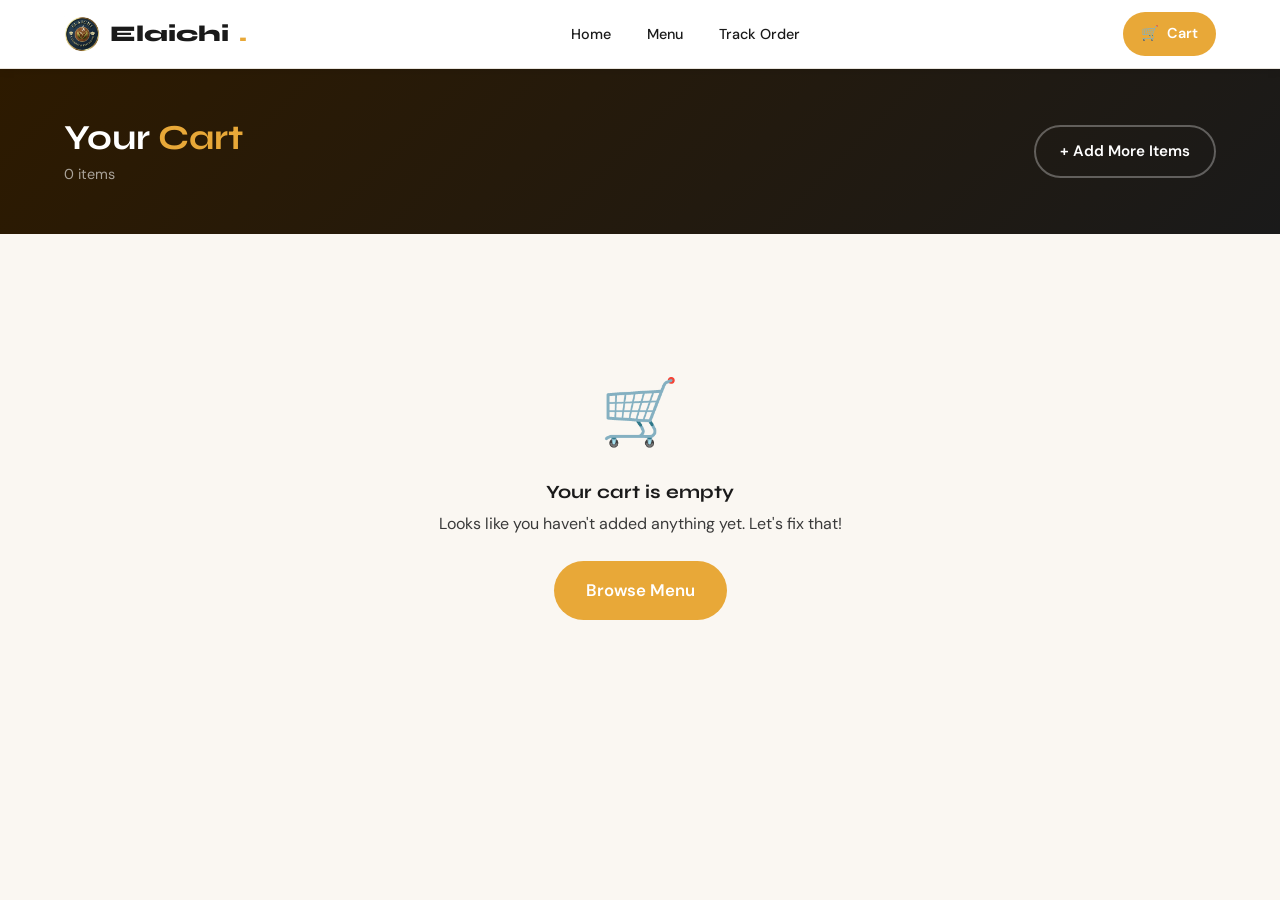
==== cart.html @ 5e7af2c0 "Add files via upload" ====
<!DOCTYPE html>
<html lang="en">
<head>
  <meta charset="UTF-8" />
  <meta name="viewport" content="width=device-width, initial-scale=1.0" />
  <title>Your Cart — Elaichi</title>
  <link rel="preconnect" href="https://fonts.googleapis.com" />
  <link rel="preconnect" href="https://fonts.gstatic.com" crossorigin />
  <link href="https://fonts.googleapis.com/css2?family=Syne:wght@400;600;700;800&family=DM+Sans:wght@300;400;500;600&family=Space+Mono:wght@400;700&display=swap" rel="stylesheet" />
  <link rel="stylesheet" href="styles.css" />
  <style>
    .page-header {
      background: linear-gradient(135deg, #2D1A00, #1A1A1A);
      color: white;
      padding: 48px 24px;
    }
    .page-header .container { display: flex; align-items: center; justify-content: space-between; flex-wrap: wrap; gap: 16px; }
    .page-header h1 { font-size: clamp(1.6rem, 3vw, 2.2rem); }
    .page-header h1 span { color: var(--saffron); }

    .cart-layout {
      max-width: 1100px;
      margin: 40px auto;
      padding: 0 24px;
      display: grid;
      grid-template-columns: 1fr 360px;
      gap: 32px;
      align-items: start;
    }
    @media (max-width: 768px) { .cart-layout { grid-template-columns: 1fr; } }

    /* Cart items */
    .cart-items-list { display: flex; flex-direction: column; gap: 12px; }
    .cart-item {
      background: var(--white);
      border-radius: var(--radius-md);
      border: 1.5px solid var(--mist);
      padding: 20px;
      display: flex;
      align-items: center;
      gap: 16px;
      transition: box-shadow var(--transition);
    }
    .cart-item:hover { box-shadow: var(--shadow-sm); }
    .cart-item-emoji {
      width: 64px;
      height: 64px;
      flex-shrink: 0;
      background: var(--cream-dark);
      border-radius: var(--radius-sm);
      display: flex;
      align-items: center;
      justify-content: center;
      font-size: 2rem;
    }
    .cart-item-info { flex: 1; min-width: 0; }
    .cart-item-info h4 { font-size: 1rem; margin-bottom: 4px; }
    .cart-item-info .item-meta { display: flex; align-items: center; gap: 8px; }
    .cart-item-info .unit-price { color: var(--ink-soft); font-size: 0.82rem; }
    .cart-item-right { display: flex; flex-direction: column; align-items: flex-end; gap: 8px; }
    .cart-item-total {
      font-family: var(--font-mono);
      font-weight: 700;
      color: var(--saffron-dark);
      font-size: 1rem;
    }
    .btn-remove {
      background: none;
      border: none;
      color: var(--ink-soft);
      cursor: pointer;
      font-size: 0.8rem;
      padding: 4px;
      transition: color var(--transition);
      display: flex;
      align-items: center;
      gap: 4px;
    }
    .btn-remove:hover { color: var(--chili); }

    /* Order summary */
    .order-summary {
      background: var(--white);
      border-radius: var(--radius-md);
      border: 1.5px solid var(--mist);
      padding: 24px;
      position: sticky;
      top: 88px;
    }
    .order-summary h3 { font-size: 1.1rem; margin-bottom: 20px; padding-bottom: 12px; border-bottom: 1px solid var(--mist); }
    .summary-row {
      display: flex;
      justify-content: space-between;
      align-items: center;
      padding: 8px 0;
      font-size: 0.9rem;
    }
    .summary-row.total {
      border-top: 2px solid var(--ink);
      margin-top: 8px;
      padding-top: 16px;
      font-weight: 700;
      font-size: 1.05rem;
    }
    .summary-row .label { color: var(--ink-soft); }
    .summary-row .value { font-family: var(--font-mono); font-weight: 600; }
    .summary-row.total .value { color: var(--saffron-dark); font-size: 1.2rem; }
    .free-delivery-notice {
      background: #e8f5e9;
      color: var(--cardamom);
      border-radius: var(--radius-sm);
      padding: 10px 14px;
      font-size: 0.82rem;
      font-weight: 600;
      margin: 12px 0;
      display: flex;
      align-items: center;
      gap: 6px;
    }
    .min-order-warning {
      background: #fff3cd;
      color: #8a6d00;
      border-radius: var(--radius-sm);
      padding: 10px 14px;
      font-size: 0.82rem;
      font-weight: 600;
      margin: 12px 0;
    }
    .checkout-btn { width: 100%; margin-top: 16px; }

    /* Promo code */
    .promo-row {
      display: flex;
      gap: 8px;
      margin: 12px 0;
    }
    .promo-row input {
      flex: 1;
      padding: 10px 14px;
      border: 1.5px solid var(--mist);
      border-radius: var(--radius-sm);
      font-size: 0.9rem;
      font-family: var(--font-body);
      background: var(--cream);
      outline: none;
      transition: border-color var(--transition);
    }
    .promo-row input:focus { border-color: var(--saffron); }
    .promo-row button {
      padding: 10px 16px;
      background: var(--ink);
      color: white;
      border: none;
      border-radius: var(--radius-sm);
      font-weight: 600;
      font-size: 0.85rem;
      cursor: pointer;
      font-family: var(--font-body);
      transition: background var(--transition);
    }
    .promo-row button:hover { background: var(--saffron-dark); }
    .promo-applied { color: var(--cardamom); font-size: 0.82rem; font-weight: 600; margin-bottom: 8px; }

    /* Upsell */
    .upsell { margin-top: 32px; }
    .upsell h4 { font-size: 1rem; margin-bottom: 16px; }
    .upsell-grid { display: flex; gap: 12px; overflow-x: auto; padding-bottom: 4px; }
    .upsell-item {
      flex-shrink: 0;
      background: var(--white);
      border: 1.5px solid var(--mist);
      border-radius: var(--radius-md);
      padding: 14px;
      text-align: center;
      width: 130px;
      cursor: pointer;
      transition: border-color var(--transition), transform var(--transition);
    }
    .upsell-item:hover { border-color: var(--saffron); transform: translateY(-2px); }
    .upsell-item .emoji { font-size: 2rem; margin-bottom: 6px; }
    .upsell-item .name { font-size: 0.78rem; font-weight: 600; margin-bottom: 4px; }
    .upsell-item .price { font-family: var(--font-mono); font-size: 0.78rem; color: var(--saffron-dark); }
    .upsell-item button {
      margin-top: 8px;
      padding: 5px 10px;
      background: var(--saffron);
      color: white;
      border: none;
      border-radius: var(--radius-full);
      font-size: 0.75rem;
      cursor: pointer;
      font-weight: 600;
      font-family: var(--font-body);
    }

    .hide-xs { }
    @media (max-width: 640px) {
      .hide-xs { display: none; }
      .page-header { padding: 32px 16px; }
      .page-header .container { flex-direction: column; align-items: flex-start; gap: 12px; }
      .cart-layout { padding: 16px; gap: 20px; margin-top: 20px; }
      .cart-item { padding: 14px; gap: 10px; flex-wrap: wrap; }
      .cart-item-emoji { width: 52px; height: 52px; font-size: 1.6rem; }
      .cart-item-right { flex-direction: row; flex-wrap: wrap; align-items: center; gap: 12px; width: 100%; justify-content: space-between; }
      .order-summary { padding: 16px; position: static; }
      .upsell-grid { gap: 8px; }
      .upsell-item { width: 110px; padding: 10px; }
    }
  </style>
</head>
<body>
  <nav class="nav">
    <div class="nav-inner">
      <a href="index.html" class="nav-logo">
        <img src="Elaichi Logo.png" alt="Elaichi" onerror="this.style.display='none'" />
        Elaichi<span>.</span>
      </a>
      <ul class="nav-links">
        <li><a href="index.html">Home</a></li>
        <li><a href="menu.html">Menu</a></li>
        <li><a href="tracking.html">Track Order</a></li>
      </ul>
      <div style="display:flex;align-items:center;gap:8px;">
        <a href="cart.html" class="cart-btn">
          <span>🛒</span>
          <span class="hide-xs">Cart</span>
          <span class="cart-badge">0</span>
        </a>
        <button class="hamburger" id="hamburger" onclick="toggleMenu()" aria-label="Menu">
          <span></span><span></span><span></span>
        </button>
      </div>
    </div>
  </nav>
  <div class="mobile-menu" id="mobileMenu" onclick="closeMenu(event)">
    <div class="mobile-menu-panel">
      <a href="index.html">🏠 Home</a>
      <a href="menu.html">🍛 Menu</a>
      <a href="tracking.html">📍 Track Order</a>
      <a href="cart.html" class="menu-cart-btn active">🛒 Your Cart</a>
    </div>
  </div>

  <div class="page-header">
    <div class="container">
      <div>
        <h1>Your <span>Cart</span></h1>
        <p id="cartSubtitle" style="color:rgba(255,255,255,0.6); margin-top:4px; font-size:0.9rem;"></p>
      </div>
      <a href="menu.html" class="btn btn-outline" style="color:white;border-color:rgba(255,255,255,0.3);">+ Add More Items</a>
    </div>
  </div>

  <div id="cartContent"></div>

  <script src="app.js"></script>
  <script>
    const PROMO_CODES = { 'WELCOME10': 10, 'SPICY20': 20, 'ELAICHI': 15 };
    let promoDiscount = 0;
    let promoLabel = '';

    function applyPromo() {
      const code = document.getElementById('promoInput').value.trim().toUpperCase();
      const pct = PROMO_CODES[code];
      if (pct) {
        promoDiscount = pct;
        promoLabel = code;
        showToast(`Promo code applied! ${pct}% off`, 'success');
        renderCart();
      } else {
        showToast('Invalid promo code', 'error');
      }
    }

    function renderCart() {
      const cart = getCart();
      const content = document.getElementById('cartContent');

      if (!cart.length) {
        content.innerHTML = `
          <div class="container" style="padding:64px 24px;">
            <div class="empty-state">
              <div class="empty-icon">🛒</div>
              <h3>Your cart is empty</h3>
              <p>Looks like you haven't added anything yet. Let's fix that!</p>
              <a href="menu.html" class="btn btn-primary btn-lg">Browse Menu</a>
            </div>
          </div>`;
        document.getElementById('cartSubtitle').textContent = '0 items';
        return;
      }

      const subtotal = getCartTotal();
      const discount = promoDiscount > 0 ? (subtotal * promoDiscount / 100) : 0;
      const discountedSubtotal = subtotal - discount;
      const delivery = getDeliveryFee(discountedSubtotal);
      const total = discountedSubtotal + delivery;
      const canCheckout = subtotal >= MIN_ORDER;

      document.getElementById('cartSubtitle').textContent = `${getCartCount()} item${getCartCount() > 1 ? 's' : ''} · ${formatPrice(subtotal)}`;

      const cartItemsHtml = cart.map(c => {
        const item = MENU_DATA.find(i => i.id === c.id);
        if (!item) return '';
        return `
          <div class="cart-item">
            <div class="cart-item-emoji">${item.emoji}</div>
            <div class="cart-item-info">
              <h4>${item.name}</h4>
              <div class="item-meta">
                <span class="badge ${item.veg ? 'badge-veg' : 'badge-nonveg'}">${item.veg ? '🟢' : '🔴'}</span>
                <span class="unit-price">${formatPrice(item.price)} each</span>
              </div>
            </div>
            <div class="cart-item-right">
              <div class="cart-item-total">${formatPrice(item.price * c.qty)}</div>
              <div class="qty-control">
                <button onclick="changeQty(${item.id}, ${c.qty - 1})">−</button>
                <span>${c.qty}</span>
                <button onclick="changeQty(${item.id}, ${c.qty + 1})">+</button>
              </div>
              <button class="btn-remove" onclick="handleRemove(${item.id})">🗑 Remove</button>
            </div>
          </div>`;
      }).join('');

      // Upsell: suggest items not in cart from breads/drinks
      const inCartIds = cart.map(c => c.id);
      const upsellItems = MENU_DATA.filter(i => (i.category === 'breads' || i.category === 'drinks') && !inCartIds.includes(i.id)).slice(0, 5);

      content.innerHTML = `
        <div class="cart-layout">
          <div>
            <div class="cart-items-list">${cartItemsHtml}</div>
            ${upsellItems.length ? `
            <div class="upsell">
              <h4>🍽️ Goes Well With…</h4>
              <div class="upsell-grid">
                ${upsellItems.map(u => `
                  <div class="upsell-item" onclick="handleUpsellAdd(${u.id})">
                    <div class="emoji">${u.emoji}</div>
                    <div class="name">${u.name}</div>
                    <div class="price">${formatPrice(u.price)}</div>
                    <button>＋ Add</button>
                  </div>`).join('')}
              </div>
            </div>` : ''}
          </div>

          <div>
            <div class="order-summary">
              <h3>Order Summary</h3>

              <div class="summary-row">
                <span class="label">Subtotal (${getCartCount()} items)</span>
                <span class="value">${formatPrice(subtotal)}</span>
              </div>
              ${discount > 0 ? `
              <div class="summary-row" style="color:var(--cardamom)">
                <span>Promo (${promoLabel} −${promoDiscount}%)</span>
                <span class="value">−${formatPrice(discount)}</span>
              </div>` : ''}
              <div class="summary-row">
                <span class="label">Delivery fee</span>
                <span class="value">${delivery === 0 ? '🎉 Free' : formatPrice(delivery)}</span>
              </div>

              ${!canCheckout ? `
              <div class="min-order-warning">⚠️ Minimum order is CHF ${MIN_ORDER.toFixed(2)}. Add ${formatPrice(MIN_ORDER - subtotal)} more.</div>` : ''}
              ${delivery > 0 && discountedSubtotal < FREE_DELIVERY_THRESHOLD ? `
              <div class="free-delivery-notice">🚚 Add ${formatPrice(FREE_DELIVERY_THRESHOLD - discountedSubtotal)} for free delivery!</div>` : ''}
              ${delivery === 0 ? `<div class="free-delivery-notice">✅ You get free delivery!</div>` : ''}

              <div class="summary-row total">
                <span>Total</span>
                <span class="value">${formatPrice(total)}</span>
              </div>

              <div style="margin-top:16px; padding-top:16px; border-top:1px solid var(--mist);">
                <div style="font-size:0.78rem; font-weight:600; color:var(--ink-soft); text-transform:uppercase; letter-spacing:0.05em; margin-bottom:8px;">Promo Code</div>
                ${promoDiscount > 0 ? `<div class="promo-applied">✅ ${promoLabel} applied (${promoDiscount}% off)</div>` : ''}
                <div class="promo-row">
                  <input type="text" id="promoInput" placeholder="Enter code…" value="${promoLabel}" ${promoDiscount > 0 ? 'disabled' : ''} />
                  ${promoDiscount === 0 ? `<button onclick="applyPromo()">Apply</button>` : `<button onclick="removePromo()">Remove</button>`}
                </div>
                <div style="font-size:0.75rem;color:var(--ink-soft);">Try: WELCOME10, SPICY20, ELAICHI</div>
              </div>

              <a href="${canCheckout ? 'checkout.html' : '#'}" class="btn btn-primary btn-lg checkout-btn" ${!canCheckout ? 'style="opacity:0.5;pointer-events:none;"' : ''}>
                ${canCheckout ? 'Proceed to Checkout →' : `Min order CHF ${MIN_ORDER}`}
              </a>
              <a href="menu.html" class="btn btn-secondary checkout-btn" style="margin-top:8px;text-align:center;">← Continue Shopping</a>
            </div>
          </div>
        </div>`;
    }

    function changeQty(id, qty) {
      updateQty(id, qty);
      renderCart();
    }

    function handleRemove(id) {
      removeFromCart(id);
      renderCart();
    }

    function handleUpsellAdd(id) {
      addToCart(id);
      renderCart();
    }

    function removePromo() {
      promoDiscount = 0;
      promoLabel = '';
      renderCart();
    }

    renderCart();

    function toggleMenu() {
      document.getElementById('hamburger').classList.toggle('open');
      document.getElementById('mobileMenu').classList.toggle('open');
      document.body.style.overflow = document.getElementById('mobileMenu').classList.contains('open') ? 'hidden' : '';
    }
    function closeMenu(e) {
      if (e.target === document.getElementById('mobileMenu')) {
        document.getElementById('hamburger').classList.remove('open');
        document.getElementById('mobileMenu').classList.remove('open');
        document.body.style.overflow = '';
      }
    }
  </script>
</body>
</html>
---- styles.css ----
/* ===== Mobile-first reset ===== */
@viewport { width: device-width; }

/* ===== Elaichi Design System ===== */
:root {
  --saffron: #E8A838;
  --saffron-light: #F5C96A;
  --saffron-dark: #C8881A;
  --cardamom: #5B8C5A;
  --chili: #D64545;
  --indigo: #6C5CE7;
  --turmeric: #C9963B;
  --ink: #1A1A1A;
  --ink-soft: #3A3A3A;
  --cream: #FAF7F2;
  --cream-dark: #F0EBE0;
  --mist: #E8E4DD;
  --white: #FFFFFF;
  --shadow-sm: 0 2px 8px rgba(0,0,0,0.08);
  --shadow-md: 0 4px 20px rgba(0,0,0,0.12);
  --shadow-lg: 0 8px 40px rgba(0,0,0,0.16);
  --radius-sm: 8px;
  --radius-md: 16px;
  --radius-lg: 24px;
  --radius-full: 999px;
  --transition: 0.2s ease;
  --font-display: 'Syne', sans-serif;
  --font-body: 'DM Sans', sans-serif;
  --font-mono: 'Space Mono', monospace;
}

*, *::before, *::after { box-sizing: border-box; margin: 0; padding: 0; }

html { scroll-behavior: smooth; }

body {
  font-family: var(--font-body);
  background: var(--cream);
  color: var(--ink);
  line-height: 1.6;
  min-height: 100vh;
}

/* ===== Typography ===== */
h1, h2, h3, h4, h5 { font-family: var(--font-display); font-weight: 700; line-height: 1.2; }
a { color: inherit; text-decoration: none; }

/* ===== Nav ===== */
.nav {
  position: sticky;
  top: 0;
  z-index: 100;
  background: var(--white);
  border-bottom: 1px solid var(--mist);
  box-shadow: var(--shadow-sm);
}
.nav-inner {
  max-width: 1200px;
  margin: 0 auto;
  padding: 0 24px;
  height: 68px;
  display: flex;
  align-items: center;
  justify-content: space-between;
  gap: 16px;
}
.nav-logo {
  display: flex;
  align-items: center;
  gap: 10px;
  font-family: var(--font-display);
  font-size: 1.4rem;
  font-weight: 800;
  color: var(--ink);
}
.nav-logo img { height: 36px; width: auto; }
.nav-logo span { color: var(--saffron); }

.nav-links {
  display: flex;
  align-items: center;
  gap: 8px;
  list-style: none;
}
.nav-links a {
  padding: 8px 14px;
  border-radius: var(--radius-full);
  font-weight: 500;
  font-size: 0.9rem;
  transition: background var(--transition), color var(--transition);
}
.nav-links a:hover, .nav-links a.active {
  background: var(--cream-dark);
  color: var(--saffron-dark);
}

.cart-btn {
  position: relative;
  display: flex;
  align-items: center;
  gap: 8px;
  padding: 10px 18px;
  background: var(--saffron);
  color: var(--white);
  border-radius: var(--radius-full);
  font-weight: 600;
  font-size: 0.9rem;
  transition: background var(--transition), transform var(--transition);
  cursor: pointer;
  border: none;
}
.cart-btn:hover { background: var(--saffron-dark); transform: translateY(-1px); }
.cart-badge {
  position: absolute;
  top: -6px;
  right: -6px;
  background: var(--chili);
  color: white;
  border-radius: var(--radius-full);
  width: 20px;
  height: 20px;
  display: none;
  align-items: center;
  justify-content: center;
  font-size: 0.7rem;
  font-weight: 700;
  border: 2px solid white;
}

/* ===== Buttons ===== */
.btn {
  display: inline-flex;
  align-items: center;
  justify-content: center;
  gap: 8px;
  padding: 12px 24px;
  border-radius: var(--radius-full);
  font-family: var(--font-body);
  font-weight: 600;
  font-size: 0.95rem;
  cursor: pointer;
  border: none;
  transition: all var(--transition);
}
.btn-primary { background: var(--saffron); color: white; }
.btn-primary:hover { background: var(--saffron-dark); transform: translateY(-2px); box-shadow: var(--shadow-md); }
.btn-secondary { background: var(--cream-dark); color: var(--ink); }
.btn-secondary:hover { background: var(--mist); }
.btn-outline {
  background: transparent;
  color: var(--saffron-dark);
  border: 2px solid var(--saffron);
}
.btn-outline:hover { background: var(--saffron); color: white; }
.btn-danger { background: var(--chili); color: white; }
.btn-danger:hover { background: #b83535; }
.btn-lg { padding: 16px 32px; font-size: 1.05rem; }
.btn-sm { padding: 8px 16px; font-size: 0.85rem; }
.btn:disabled { opacity: 0.5; cursor: not-allowed; transform: none !important; }

/* ===== Cards ===== */
.card {
  background: var(--white);
  border-radius: var(--radius-md);
  box-shadow: var(--shadow-sm);
  overflow: hidden;
}

/* ===== Qty control ===== */
.qty-control {
  display: inline-flex;
  align-items: center;
  gap: 0;
  border: 1.5px solid var(--mist);
  border-radius: var(--radius-full);
  overflow: hidden;
}
.qty-control button {
  width: 32px;
  height: 32px;
  border: none;
  background: var(--cream-dark);
  cursor: pointer;
  font-size: 1.1rem;
  display: flex;
  align-items: center;
  justify-content: center;
  transition: background var(--transition);
}
.qty-control button:hover { background: var(--mist); }
.qty-control span {
  min-width: 32px;
  text-align: center;
  font-weight: 600;
  font-size: 0.9rem;
}

/* ===== Badges ===== */
.badge {
  display: inline-flex;
  align-items: center;
  gap: 4px;
  padding: 3px 10px;
  border-radius: var(--radius-full);
  font-size: 0.75rem;
  font-weight: 600;
}
.badge-veg { background: #e8f5e9; color: var(--cardamom); border: 1px solid #c8e6c9; }
.badge-nonveg { background: #fde8e8; color: var(--chili); border: 1px solid #f5c6c6; }
.badge-popular { background: #fff3cd; color: var(--saffron-dark); border: 1px solid #ffe082; }
.spice-badge { font-size: 0.75rem; color: var(--chili); }

/* ===== Toast ===== */
.toast {
  position: fixed;
  bottom: 24px;
  left: 50%;
  transform: translateX(-50%) translateY(100px);
  background: var(--ink);
  color: white;
  padding: 12px 24px;
  border-radius: var(--radius-full);
  font-size: 0.9rem;
  font-weight: 500;
  z-index: 1000;
  transition: transform 0.3s ease;
  white-space: nowrap;
}
.toast.show { transform: translateX(-50%) translateY(0); }
.toast.toast-error { background: var(--chili); }
.toast.toast-info { background: var(--indigo); }

/* ===== Section ===== */
.section { padding: 64px 0; }
.section-header { text-align: center; margin-bottom: 48px; }
.section-header h2 { font-size: clamp(1.8rem, 3vw, 2.6rem); margin-bottom: 12px; }
.section-header p { color: var(--ink-soft); font-size: 1.05rem; max-width: 520px; margin: 0 auto; }

.container { max-width: 1200px; margin: 0 auto; padding: 0 24px; }

/* ===== Form ===== */
.form-group { margin-bottom: 20px; }
.form-group label {
  display: block;
  font-weight: 600;
  font-size: 0.88rem;
  margin-bottom: 6px;
  color: var(--ink-soft);
  text-transform: uppercase;
  letter-spacing: 0.04em;
}
.form-group input,
.form-group select,
.form-group textarea {
  width: 100%;
  padding: 12px 16px;
  border: 1.5px solid var(--mist);
  border-radius: var(--radius-sm);
  font-family: var(--font-body);
  font-size: 0.95rem;
  background: var(--white);
  color: var(--ink);
  transition: border-color var(--transition), box-shadow var(--transition);
  outline: none;
}
.form-group input:focus,
.form-group select:focus,
.form-group textarea:focus {
  border-color: var(--saffron);
  box-shadow: 0 0 0 3px rgba(232,168,56,0.15);
}
.form-group input.error { border-color: var(--chili); }
.form-row { display: grid; grid-template-columns: 1fr 1fr; gap: 16px; }
@media (max-width: 480px) { .form-row { grid-template-columns: 1fr; } }

/* ===== Steps ===== */
.steps {
  display: flex;
  align-items: center;
  justify-content: center;
  gap: 0;
  margin-bottom: 40px;
}
.step {
  display: flex;
  align-items: center;
  gap: 8px;
  font-size: 0.85rem;
  font-weight: 600;
  color: var(--ink-soft);
  opacity: 0.4;
}
.step.active { opacity: 1; color: var(--saffron-dark); }
.step.done { opacity: 1; color: var(--cardamom); }
.step-num {
  width: 28px;
  height: 28px;
  border-radius: 50%;
  background: var(--mist);
  display: flex;
  align-items: center;
  justify-content: center;
  font-size: 0.8rem;
}
.step.active .step-num { background: var(--saffron); color: white; }
.step.done .step-num { background: var(--cardamom); color: white; }
.step-divider { width: 40px; height: 2px; background: var(--mist); margin: 0 4px; }
.step.done + .step-divider, .step.active + .step-divider { background: var(--cardamom); }

/* ===== Footer ===== */
.footer {
  background: var(--ink);
  color: rgba(255,255,255,0.7);
  padding: 48px 0 32px;
}
.footer-grid {
  max-width: 1200px;
  margin: 0 auto;
  padding: 0 24px;
  display: grid;
  grid-template-columns: 2fr 1fr 1fr 1fr;
  gap: 40px;
}
@media (max-width: 768px) { .footer-grid { grid-template-columns: 1fr 1fr; } }
@media (max-width: 480px) { .footer-grid { grid-template-columns: 1fr; } }
.footer-brand .logo-text {
  font-family: var(--font-display);
  font-size: 1.5rem;
  font-weight: 800;
  color: white;
  margin-bottom: 12px;
}
.footer-brand .logo-text span { color: var(--saffron); }
.footer-brand p { font-size: 0.9rem; line-height: 1.7; }
.footer h4 { color: white; font-size: 0.85rem; text-transform: uppercase; letter-spacing: 0.1em; margin-bottom: 16px; }
.footer ul { list-style: none; }
.footer ul li { margin-bottom: 8px; font-size: 0.9rem; }
.footer ul a:hover { color: var(--saffron); }
.footer-bottom {
  border-top: 1px solid rgba(255,255,255,0.1);
  margin-top: 40px;
  padding-top: 24px;
  text-align: center;
  font-size: 0.85rem;
  max-width: 1200px;
  margin-left: auto;
  margin-right: auto;
  padding-left: 24px;
  padding-right: 24px;
}

/* ===== Empty state ===== */
.empty-state {
  text-align: center;
  padding: 64px 24px;
}
.empty-state .empty-icon { font-size: 4rem; margin-bottom: 16px; }
.empty-state h3 { margin-bottom: 8px; }
.empty-state p { color: var(--ink-soft); margin-bottom: 24px; }

/* ===== Responsive nav ===== */
.hamburger {
  display: none;
  flex-direction: column;
  gap: 5px;
  background: none;
  border: none;
  cursor: pointer;
  padding: 8px;
  border-radius: var(--radius-sm);
  transition: background var(--transition);
}
.hamburger:hover { background: var(--cream-dark); }
.hamburger span {
  display: block;
  width: 22px;
  height: 2px;
  background: var(--ink);
  border-radius: 2px;
  transition: all 0.3s ease;
}
.hamburger.open span:nth-child(1) { transform: translateY(7px) rotate(45deg); }
.hamburger.open span:nth-child(2) { opacity: 0; }
.hamburger.open span:nth-child(3) { transform: translateY(-7px) rotate(-45deg); }

.mobile-menu {
  display: none;
  position: fixed;
  inset: 0;
  background: rgba(0,0,0,0.5);
  z-index: 99;
  backdrop-filter: blur(4px);
}
.mobile-menu.open { display: block; }
.mobile-menu-panel {
  position: absolute;
  top: 0; right: 0;
  width: min(320px, 85vw);
  height: 100%;
  background: var(--white);
  padding: 80px 24px 40px;
  box-shadow: var(--shadow-lg);
  display: flex;
  flex-direction: column;
  gap: 4px;
  overflow-y: auto;
}
.mobile-menu-panel a {
  display: flex;
  align-items: center;
  gap: 12px;
  padding: 14px 16px;
  border-radius: var(--radius-md);
  font-weight: 600;
  font-size: 1rem;
  color: var(--ink);
  transition: background var(--transition);
}
.mobile-menu-panel a:hover, .mobile-menu-panel a.active {
  background: var(--cream-dark);
  color: var(--saffron-dark);
}
.mobile-menu-panel .menu-cart-btn {
  margin-top: 16px;
  padding: 14px 20px;
  background: var(--saffron);
  color: white;
  border-radius: var(--radius-full);
  font-weight: 700;
  text-align: center;
  display: block;
}

@media (max-width: 640px) {
  .nav-links { display: none; }
  .nav-inner { height: 60px; }
  .hamburger { display: flex; }
}

/* ===== Mobile global fixes ===== */
@media (max-width: 640px) {
  /* Prevent iOS input zoom — inputs must be 16px+ */
  input, select, textarea {
    font-size: 16px !important;
  }
  /* Safe area for notched phones */
  .nav { padding-top: env(safe-area-inset-top); }
  body { padding-bottom: env(safe-area-inset-bottom); }
  /* Sections */
  .section { padding: 40px 0; }
  .section-header { margin-bottom: 28px; }
  /* Container padding */
  .container { padding: 0 16px; }
  /* Buttons larger tap targets */
  .btn { min-height: 48px; }
  .btn-sm { min-height: 40px; padding: 8px 16px; }
  /* Footer simplified */
  .footer-grid { grid-template-columns: 1fr 1fr; gap: 24px; }
  .footer-brand { grid-column: 1 / -1; }
  /* Form rows stack on mobile */
  .form-row { grid-template-columns: 1fr; }
}
@media (max-width: 380px) {
  .footer-grid { grid-template-columns: 1fr; }
}
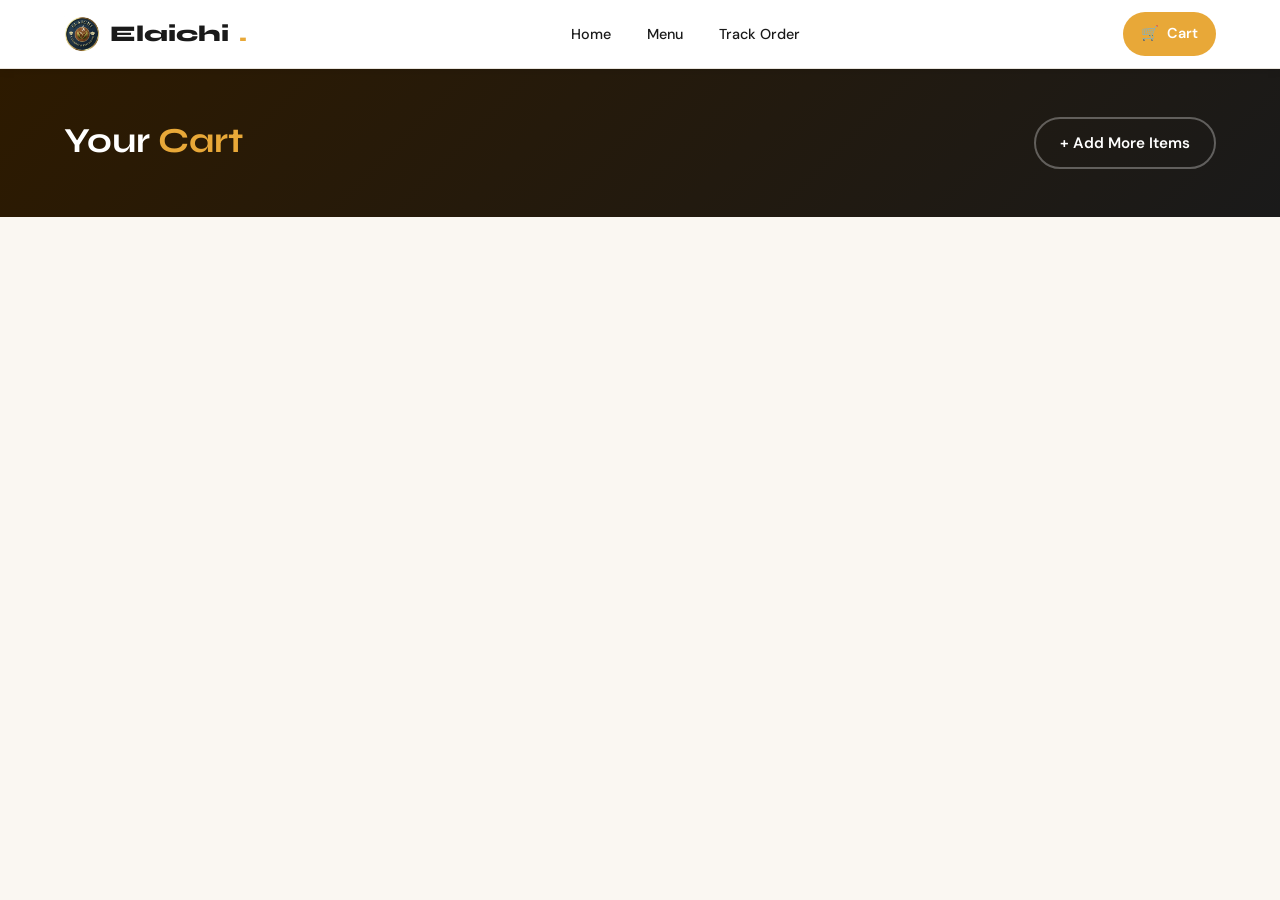
==== commit f869f0f6: "WEF Davos 2027 edition: premium pricing and branding - All menu prices ×1.5 (WEF premium), minimum o" ====
--- a/cart.html
+++ b/cart.html
@@ -361,15 +361,13 @@
                 <span class="value">−${formatPrice(discount)}</span>
               </div>` : ''}
               <div class="summary-row">
-                <span class="label">Delivery fee</span>
-                <span class="value">${delivery === 0 ? '🎉 Free' : formatPrice(delivery)}</span>
+                <span class="label">Delivery</span>
+                <span class="value" style="color:var(--cardamom);font-weight:700;">🏔️ Complimentary</span>
               </div>
 
               ${!canCheckout ? `
-              <div class="min-order-warning">⚠️ Minimum order is CHF ${MIN_ORDER.toFixed(2)}. Add ${formatPrice(MIN_ORDER - subtotal)} more.</div>` : ''}
-              ${delivery > 0 && discountedSubtotal < FREE_DELIVERY_THRESHOLD ? `
-              <div class="free-delivery-notice">🚚 Add ${formatPrice(FREE_DELIVERY_THRESHOLD - discountedSubtotal)} for free delivery!</div>` : ''}
-              ${delivery === 0 ? `<div class="free-delivery-notice">✅ You get free delivery!</div>` : ''}
+              <div class="min-order-warning">⚠️ WEF exclusive: Minimum order is CHF ${MIN_ORDER.toFixed(2)}. Add ${formatPrice(MIN_ORDER - subtotal)} more.</div>` : ''}
+              ${canCheckout ? `<div class="free-delivery-notice">✅ WEF Davos complimentary delivery included!</div>` : ''}
 
               <div class="summary-row total">
                 <span>Total</span>
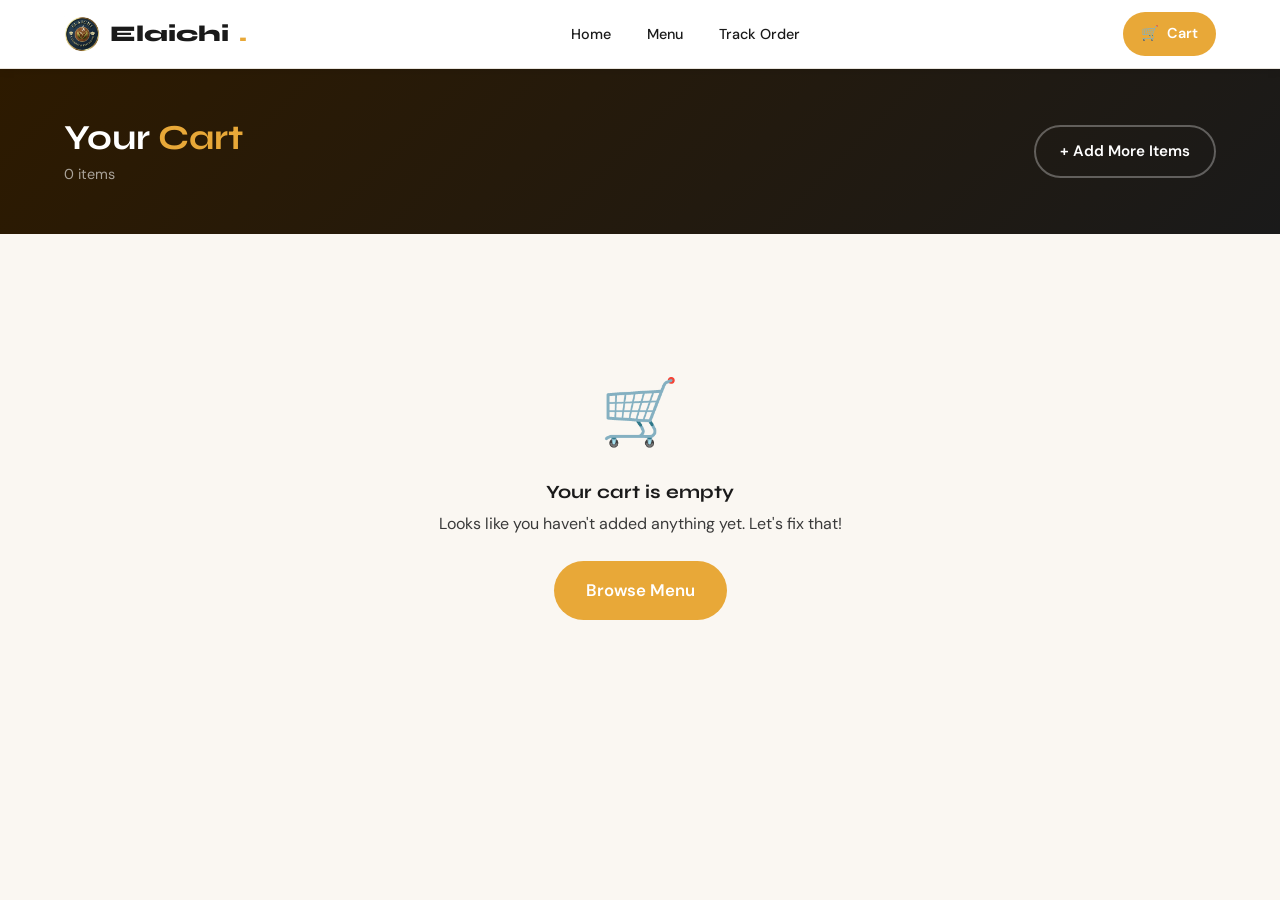
==== commit 883a2c29: "Push cart, checkout, confirmation, tracking HTML files" ====
--- a/cart.html
+++ b/cart.html
@@ -9,190 +9,49 @@
   <link href="https://fonts.googleapis.com/css2?family=Syne:wght@400;600;700;800&family=DM+Sans:wght@300;400;500;600&family=Space+Mono:wght@400;700&display=swap" rel="stylesheet" />
   <link rel="stylesheet" href="styles.css" />
   <style>
-    .page-header {
-      background: linear-gradient(135deg, #2D1A00, #1A1A1A);
-      color: white;
-      padding: 48px 24px;
-    }
+    .page-header { background: linear-gradient(135deg, #2D1A00, #1A1A1A); color: white; padding: 48px 24px; }
     .page-header .container { display: flex; align-items: center; justify-content: space-between; flex-wrap: wrap; gap: 16px; }
     .page-header h1 { font-size: clamp(1.6rem, 3vw, 2.2rem); }
     .page-header h1 span { color: var(--saffron); }
-
-    .cart-layout {
-      max-width: 1100px;
-      margin: 40px auto;
-      padding: 0 24px;
-      display: grid;
-      grid-template-columns: 1fr 360px;
-      gap: 32px;
-      align-items: start;
-    }
+    .cart-layout { max-width: 1100px; margin: 40px auto; padding: 0 24px; display: grid; grid-template-columns: 1fr 360px; gap: 32px; align-items: start; }
     @media (max-width: 768px) { .cart-layout { grid-template-columns: 1fr; } }
-
-    /* Cart items */
     .cart-items-list { display: flex; flex-direction: column; gap: 12px; }
-    .cart-item {
-      background: var(--white);
-      border-radius: var(--radius-md);
-      border: 1.5px solid var(--mist);
-      padding: 20px;
-      display: flex;
-      align-items: center;
-      gap: 16px;
-      transition: box-shadow var(--transition);
-    }
+    .cart-item { background: var(--white); border-radius: var(--radius-md); border: 1.5px solid var(--mist); padding: 20px; display: flex; align-items: center; gap: 16px; transition: box-shadow var(--transition); }
     .cart-item:hover { box-shadow: var(--shadow-sm); }
-    .cart-item-emoji {
-      width: 64px;
-      height: 64px;
-      flex-shrink: 0;
-      background: var(--cream-dark);
-      border-radius: var(--radius-sm);
-      display: flex;
-      align-items: center;
-      justify-content: center;
-      font-size: 2rem;
-    }
+    .cart-item-emoji { width: 64px; height: 64px; flex-shrink: 0; background: var(--cream-dark); border-radius: var(--radius-sm); display: flex; align-items: center; justify-content: center; font-size: 2rem; }
     .cart-item-info { flex: 1; min-width: 0; }
     .cart-item-info h4 { font-size: 1rem; margin-bottom: 4px; }
     .cart-item-info .item-meta { display: flex; align-items: center; gap: 8px; }
     .cart-item-info .unit-price { color: var(--ink-soft); font-size: 0.82rem; }
     .cart-item-right { display: flex; flex-direction: column; align-items: flex-end; gap: 8px; }
-    .cart-item-total {
-      font-family: var(--font-mono);
-      font-weight: 700;
-      color: var(--saffron-dark);
-      font-size: 1rem;
-    }
-    .btn-remove {
-      background: none;
-      border: none;
-      color: var(--ink-soft);
-      cursor: pointer;
-      font-size: 0.8rem;
-      padding: 4px;
-      transition: color var(--transition);
-      display: flex;
-      align-items: center;
-      gap: 4px;
-    }
+    .cart-item-total { font-family: var(--font-mono); font-weight: 700; color: var(--saffron-dark); font-size: 1rem; }
+    .btn-remove { background: none; border: none; color: var(--ink-soft); cursor: pointer; font-size: 0.8rem; padding: 4px; transition: color var(--transition); display: flex; align-items: center; gap: 4px; }
     .btn-remove:hover { color: var(--chili); }
-
-    /* Order summary */
-    .order-summary {
-      background: var(--white);
-      border-radius: var(--radius-md);
-      border: 1.5px solid var(--mist);
-      padding: 24px;
-      position: sticky;
-      top: 88px;
-    }
+    .order-summary { background: var(--white); border-radius: var(--radius-md); border: 1.5px solid var(--mist); padding: 24px; position: sticky; top: 88px; }
     .order-summary h3 { font-size: 1.1rem; margin-bottom: 20px; padding-bottom: 12px; border-bottom: 1px solid var(--mist); }
-    .summary-row {
-      display: flex;
-      justify-content: space-between;
-      align-items: center;
-      padding: 8px 0;
-      font-size: 0.9rem;
-    }
-    .summary-row.total {
-      border-top: 2px solid var(--ink);
-      margin-top: 8px;
-      padding-top: 16px;
-      font-weight: 700;
-      font-size: 1.05rem;
-    }
+    .summary-row { display: flex; justify-content: space-between; align-items: center; padding: 8px 0; font-size: 0.9rem; }
+    .summary-row.total { border-top: 2px solid var(--ink); margin-top: 8px; padding-top: 16px; font-weight: 700; font-size: 1.05rem; }
     .summary-row .label { color: var(--ink-soft); }
     .summary-row .value { font-family: var(--font-mono); font-weight: 600; }
     .summary-row.total .value { color: var(--saffron-dark); font-size: 1.2rem; }
-    .free-delivery-notice {
-      background: #e8f5e9;
-      color: var(--cardamom);
-      border-radius: var(--radius-sm);
-      padding: 10px 14px;
-      font-size: 0.82rem;
-      font-weight: 600;
-      margin: 12px 0;
-      display: flex;
-      align-items: center;
-      gap: 6px;
-    }
-    .min-order-warning {
-      background: #fff3cd;
-      color: #8a6d00;
-      border-radius: var(--radius-sm);
-      padding: 10px 14px;
-      font-size: 0.82rem;
-      font-weight: 600;
-      margin: 12px 0;
-    }
+    .free-delivery-notice { background: #e8f5e9; color: var(--cardamom); border-radius: var(--radius-sm); padding: 10px 14px; font-size: 0.82rem; font-weight: 600; margin: 12px 0; display: flex; align-items: center; gap: 6px; }
+    .min-order-warning { background: #fff3cd; color: #8a6d00; border-radius: var(--radius-sm); padding: 10px 14px; font-size: 0.82rem; font-weight: 600; margin: 12px 0; }
     .checkout-btn { width: 100%; margin-top: 16px; }
-
-    /* Promo code */
-    .promo-row {
-      display: flex;
-      gap: 8px;
-      margin: 12px 0;
-    }
-    .promo-row input {
-      flex: 1;
-      padding: 10px 14px;
-      border: 1.5px solid var(--mist);
-      border-radius: var(--radius-sm);
-      font-size: 0.9rem;
-      font-family: var(--font-body);
-      background: var(--cream);
-      outline: none;
-      transition: border-color var(--transition);
-    }
+    .promo-row { display: flex; gap: 8px; margin: 12px 0; }
+    .promo-row input { flex: 1; padding: 10px 14px; border: 1.5px solid var(--mist); border-radius: var(--radius-sm); font-size: 0.9rem; font-family: var(--font-body); background: var(--cream); outline: none; transition: border-color var(--transition); }
     .promo-row input:focus { border-color: var(--saffron); }
-    .promo-row button {
-      padding: 10px 16px;
-      background: var(--ink);
-      color: white;
-      border: none;
-      border-radius: var(--radius-sm);
-      font-weight: 600;
-      font-size: 0.85rem;
-      cursor: pointer;
-      font-family: var(--font-body);
-      transition: background var(--transition);
-    }
+    .promo-row button { padding: 10px 16px; background: var(--ink); color: white; border: none; border-radius: var(--radius-sm); font-weight: 600; font-size: 0.85rem; cursor: pointer; font-family: var(--font-body); transition: background var(--transition); }
     .promo-row button:hover { background: var(--saffron-dark); }
     .promo-applied { color: var(--cardamom); font-size: 0.82rem; font-weight: 600; margin-bottom: 8px; }
-
-    /* Upsell */
     .upsell { margin-top: 32px; }
     .upsell h4 { font-size: 1rem; margin-bottom: 16px; }
     .upsell-grid { display: flex; gap: 12px; overflow-x: auto; padding-bottom: 4px; }
-    .upsell-item {
-      flex-shrink: 0;
-      background: var(--white);
-      border: 1.5px solid var(--mist);
-      border-radius: var(--radius-md);
-      padding: 14px;
-      text-align: center;
-      width: 130px;
-      cursor: pointer;
-      transition: border-color var(--transition), transform var(--transition);
-    }
+    .upsell-item { flex-shrink: 0; background: var(--white); border: 1.5px solid var(--mist); border-radius: var(--radius-md); padding: 14px; text-align: center; width: 130px; cursor: pointer; transition: border-color var(--transition), transform var(--transition); }
     .upsell-item:hover { border-color: var(--saffron); transform: translateY(-2px); }
     .upsell-item .emoji { font-size: 2rem; margin-bottom: 6px; }
     .upsell-item .name { font-size: 0.78rem; font-weight: 600; margin-bottom: 4px; }
     .upsell-item .price { font-family: var(--font-mono); font-size: 0.78rem; color: var(--saffron-dark); }
-    .upsell-item button {
-      margin-top: 8px;
-      padding: 5px 10px;
-      background: var(--saffron);
-      color: white;
-      border: none;
-      border-radius: var(--radius-full);
-      font-size: 0.75rem;
-      cursor: pointer;
-      font-weight: 600;
-      font-family: var(--font-body);
-    }
-
+    .upsell-item button { margin-top: 8px; padding: 5px 10px; background: var(--saffron); color: white; border: none; border-radius: var(--radius-full); font-size: 0.75rem; cursor: pointer; font-weight: 600; font-family: var(--font-body); }
     .hide-xs { }
     @media (max-width: 640px) {
       .hide-xs { display: none; }
@@ -211,223 +70,72 @@
 <body>
   <nav class="nav">
     <div class="nav-inner">
-      <a href="index.html" class="nav-logo">
-        <img src="Elaichi Logo.png" alt="Elaichi" onerror="this.style.display='none'" />
-        Elaichi<span>.</span>
-      </a>
+      <a href="index.html" class="nav-logo"><img src="Elaichi Logo.png" alt="Elaichi" onerror="this.style.display='none'" />Elaichi<span>.</span></a>
       <ul class="nav-links">
         <li><a href="index.html">Home</a></li>
         <li><a href="menu.html">Menu</a></li>
         <li><a href="tracking.html">Track Order</a></li>
       </ul>
       <div style="display:flex;align-items:center;gap:8px;">
-        <a href="cart.html" class="cart-btn">
-          <span>🛒</span>
-          <span class="hide-xs">Cart</span>
-          <span class="cart-badge">0</span>
-        </a>
-        <button class="hamburger" id="hamburger" onclick="toggleMenu()" aria-label="Menu">
-          <span></span><span></span><span></span>
-        </button>
+        <a href="cart.html" class="cart-btn"><span>🛒</span><span class="hide-xs">Cart</span><span class="cart-badge">0</span></a>
+        <button class="hamburger" id="hamburger" onclick="toggleMenu()" aria-label="Menu"><span></span><span></span><span></span></button>
       </div>
     </div>
   </nav>
   <div class="mobile-menu" id="mobileMenu" onclick="closeMenu(event)">
     <div class="mobile-menu-panel">
-      <a href="index.html">🏠 Home</a>
-      <a href="menu.html">🍛 Menu</a>
-      <a href="tracking.html">📍 Track Order</a>
+      <a href="index.html">🏠 Home</a><a href="menu.html">🍛 Menu</a><a href="tracking.html">📍 Track Order</a>
       <a href="cart.html" class="menu-cart-btn active">🛒 Your Cart</a>
     </div>
   </div>
-
   <div class="page-header">
     <div class="container">
-      <div>
-        <h1>Your <span>Cart</span></h1>
-        <p id="cartSubtitle" style="color:rgba(255,255,255,0.6); margin-top:4px; font-size:0.9rem;"></p>
-      </div>
+      <div><h1>Your <span>Cart</span></h1><p id="cartSubtitle" style="color:rgba(255,255,255,0.6);margin-top:4px;font-size:0.9rem;"></p></div>
       <a href="menu.html" class="btn btn-outline" style="color:white;border-color:rgba(255,255,255,0.3);">+ Add More Items</a>
     </div>
   </div>
-
   <div id="cartContent"></div>
-
   <script src="app.js"></script>
   <script>
     const PROMO_CODES = { 'WELCOME10': 10, 'SPICY20': 20, 'ELAICHI': 15 };
-    let promoDiscount = 0;
-    let promoLabel = '';
-
+    let promoDiscount = 0, promoLabel = '';
     function applyPromo() {
       const code = document.getElementById('promoInput').value.trim().toUpperCase();
       const pct = PROMO_CODES[code];
-      if (pct) {
-        promoDiscount = pct;
-        promoLabel = code;
-        showToast(`Promo code applied! ${pct}% off`, 'success');
-        renderCart();
-      } else {
-        showToast('Invalid promo code', 'error');
-      }
+      if (pct) { promoDiscount = pct; promoLabel = code; showToast(`Promo code applied! ${pct}% off`); renderCart(); }
+      else showToast('Invalid promo code', 'error');
     }
-
     function renderCart() {
       const cart = getCart();
       const content = document.getElementById('cartContent');
-
       if (!cart.length) {
-        content.innerHTML = `
-          <div class="container" style="padding:64px 24px;">
-            <div class="empty-state">
-              <div class="empty-icon">🛒</div>
-              <h3>Your cart is empty</h3>
-              <p>Looks like you haven't added anything yet. Let's fix that!</p>
-              <a href="menu.html" class="btn btn-primary btn-lg">Browse Menu</a>
-            </div>
-          </div>`;
+        content.innerHTML = `<div class="container" style="padding:64px 24px;"><div class="empty-state"><div class="empty-icon">🛒</div><h3>Your cart is empty</h3><p>Looks like you haven't added anything yet. Let's fix that!</p><a href="menu.html" class="btn btn-primary btn-lg">Browse Menu</a></div></div>`;
         document.getElementById('cartSubtitle').textContent = '0 items';
         return;
       }
-
       const subtotal = getCartTotal();
       const discount = promoDiscount > 0 ? (subtotal * promoDiscount / 100) : 0;
       const discountedSubtotal = subtotal - discount;
       const delivery = getDeliveryFee(discountedSubtotal);
       const total = discountedSubtotal + delivery;
       const canCheckout = subtotal >= MIN_ORDER;
-
       document.getElementById('cartSubtitle').textContent = `${getCartCount()} item${getCartCount() > 1 ? 's' : ''} · ${formatPrice(subtotal)}`;
-
       const cartItemsHtml = cart.map(c => {
         const item = MENU_DATA.find(i => i.id === c.id);
         if (!item) return '';
-        return `
-          <div class="cart-item">
-            <div class="cart-item-emoji">${item.emoji}</div>
-            <div class="cart-item-info">
-              <h4>${item.name}</h4>
-              <div class="item-meta">
-                <span class="badge ${item.veg ? 'badge-veg' : 'badge-nonveg'}">${item.veg ? '🟢' : '🔴'}</span>
-                <span class="unit-price">${formatPrice(item.price)} each</span>
-              </div>
-            </div>
-            <div class="cart-item-right">
-              <div class="cart-item-total">${formatPrice(item.price * c.qty)}</div>
-              <div class="qty-control">
-                <button onclick="changeQty(${item.id}, ${c.qty - 1})">−</button>
-                <span>${c.qty}</span>
-                <button onclick="changeQty(${item.id}, ${c.qty + 1})">+</button>
-              </div>
-              <button class="btn-remove" onclick="handleRemove(${item.id})">🗑 Remove</button>
-            </div>
-          </div>`;
+        return `<div class="cart-item"><div class="cart-item-emoji">${item.emoji}</div><div class="cart-item-info"><h4>${item.name}</h4><div class="item-meta"><span class="badge ${item.veg ? 'badge-veg' : 'badge-nonveg'}">${item.veg ? '🟢' : '🔴'}</span><span class="unit-price">${formatPrice(item.price)} each</span></div></div><div class="cart-item-right"><div class="cart-item-total">${formatPrice(item.price * c.qty)}</div><div class="qty-control"><button onclick="changeQty(${item.id}, ${c.qty - 1})">−</button><span>${c.qty}</span><button onclick="changeQty(${item.id}, ${c.qty + 1})">+</button></div><button class="btn-remove" onclick="handleRemove(${item.id})">🗑 Remove</button></div></div>`;
       }).join('');
-
-      // Upsell: suggest items not in cart from breads/drinks
       const inCartIds = cart.map(c => c.id);
       const upsellItems = MENU_DATA.filter(i => (i.category === 'breads' || i.category === 'drinks') && !inCartIds.includes(i.id)).slice(0, 5);
-
-      content.innerHTML = `
-        <div class="cart-layout">
-          <div>
-            <div class="cart-items-list">${cartItemsHtml}</div>
-            ${upsellItems.length ? `
-            <div class="upsell">
-              <h4>🍽️ Goes Well With…</h4>
-              <div class="upsell-grid">
-                ${upsellItems.map(u => `
-                  <div class="upsell-item" onclick="handleUpsellAdd(${u.id})">
-                    <div class="emoji">${u.emoji}</div>
-                    <div class="name">${u.name}</div>
-                    <div class="price">${formatPrice(u.price)}</div>
-                    <button>＋ Add</button>
-                  </div>`).join('')}
-              </div>
-            </div>` : ''}
-          </div>
-
-          <div>
-            <div class="order-summary">
-              <h3>Order Summary</h3>
-
-              <div class="summary-row">
-                <span class="label">Subtotal (${getCartCount()} items)</span>
-                <span class="value">${formatPrice(subtotal)}</span>
-              </div>
-              ${discount > 0 ? `
-              <div class="summary-row" style="color:var(--cardamom)">
-                <span>Promo (${promoLabel} −${promoDiscount}%)</span>
-                <span class="value">−${formatPrice(discount)}</span>
-              </div>` : ''}
-              <div class="summary-row">
-                <span class="label">Delivery</span>
-                <span class="value" style="color:var(--cardamom);font-weight:700;">🏔️ Complimentary</span>
-              </div>
-
-              ${!canCheckout ? `
-              <div class="min-order-warning">⚠️ WEF exclusive: Minimum order is CHF ${MIN_ORDER.toFixed(2)}. Add ${formatPrice(MIN_ORDER - subtotal)} more.</div>` : ''}
-              ${canCheckout ? `<div class="free-delivery-notice">✅ WEF Davos complimentary delivery included!</div>` : ''}
-
-              <div class="summary-row total">
-                <span>Total</span>
-                <span class="value">${formatPrice(total)}</span>
-              </div>
-
-              <div style="margin-top:16px; padding-top:16px; border-top:1px solid var(--mist);">
-                <div style="font-size:0.78rem; font-weight:600; color:var(--ink-soft); text-transform:uppercase; letter-spacing:0.05em; margin-bottom:8px;">Promo Code</div>
-                ${promoDiscount > 0 ? `<div class="promo-applied">✅ ${promoLabel} applied (${promoDiscount}% off)</div>` : ''}
-                <div class="promo-row">
-                  <input type="text" id="promoInput" placeholder="Enter code…" value="${promoLabel}" ${promoDiscount > 0 ? 'disabled' : ''} />
-                  ${promoDiscount === 0 ? `<button onclick="applyPromo()">Apply</button>` : `<button onclick="removePromo()">Remove</button>`}
-                </div>
-                <div style="font-size:0.75rem;color:var(--ink-soft);">Try: WELCOME10, SPICY20, ELAICHI</div>
-              </div>
-
-              <a href="${canCheckout ? 'checkout.html' : '#'}" class="btn btn-primary btn-lg checkout-btn" ${!canCheckout ? 'style="opacity:0.5;pointer-events:none;"' : ''}>
-                ${canCheckout ? 'Proceed to Checkout →' : `Min order CHF ${MIN_ORDER}`}
-              </a>
-              <a href="menu.html" class="btn btn-secondary checkout-btn" style="margin-top:8px;text-align:center;">← Continue Shopping</a>
-            </div>
-          </div>
-        </div>`;
+      content.innerHTML = `<div class="cart-layout"><div><div class="cart-items-list">${cartItemsHtml}</div>${upsellItems.length ? `<div class="upsell"><h4>🍽️ Goes Well With…</h4><div class="upsell-grid">${upsellItems.map(u => `<div class="upsell-item" onclick="handleUpsellAdd(${u.id})"><div class="emoji">${u.emoji}</div><div class="name">${u.name}</div><div class="price">${formatPrice(u.price)}</div><button>＋ Add</button></div>`).join('')}</div></div>` : ''}</div><div><div class="order-summary"><h3>Order Summary</h3><div class="summary-row"><span class="label">Subtotal (${getCartCount()} items)</span><span class="value">${formatPrice(subtotal)}</span></div>${discount > 0 ? `<div class="summary-row" style="color:var(--cardamom)"><span>Promo (${promoLabel} −${promoDiscount}%)</span><span class="value">−${formatPrice(discount)}</span></div>` : ''}<div class="summary-row"><span class="label">Delivery</span><span class="value" style="color:var(--cardamom);font-weight:700;">🏔️ Complimentary</span></div>${!canCheckout ? `<div class="min-order-warning">⚠️ WEF exclusive: Minimum order is CHF ${MIN_ORDER.toFixed(2)}. Add ${formatPrice(MIN_ORDER - subtotal)} more.</div>` : ''}${canCheckout ? `<div class="free-delivery-notice">✅ WEF Davos complimentary delivery included!</div>` : ''}<div class="summary-row total"><span>Total</span><span class="value">${formatPrice(total)}</span></div><div style="margin-top:16px;padding-top:16px;border-top:1px solid var(--mist);"><div style="font-size:0.78rem;font-weight:600;color:var(--ink-soft);text-transform:uppercase;letter-spacing:0.05em;margin-bottom:8px;">Promo Code</div>${promoDiscount > 0 ? `<div class="promo-applied">✅ ${promoLabel} applied (${promoDiscount}% off)</div>` : ''}<div class="promo-row"><input type="text" id="promoInput" placeholder="Enter code…" value="${promoLabel}" ${promoDiscount > 0 ? 'disabled' : ''} />${promoDiscount === 0 ? `<button onclick="applyPromo()">Apply</button>` : `<button onclick="removePromo()">Remove</button>`}</div><div style="font-size:0.75rem;color:var(--ink-soft);">Try: WELCOME10, SPICY20, ELAICHI</div></div><a href="${canCheckout ? 'checkout.html' : '#'}" class="btn btn-primary btn-lg checkout-btn" ${!canCheckout ? 'style="opacity:0.5;pointer-events:none;"' : ''}>${canCheckout ? 'Proceed to Checkout →' : `Min order CHF ${MIN_ORDER}`}</a><a href="menu.html" class="btn btn-secondary checkout-btn" style="margin-top:8px;text-align:center;">← Continue Shopping</a></div></div></div>`;
     }
-
-    function changeQty(id, qty) {
-      updateQty(id, qty);
-      renderCart();
-    }
-
-    function handleRemove(id) {
-      removeFromCart(id);
-      renderCart();
-    }
-
-    function handleUpsellAdd(id) {
-      addToCart(id);
-      renderCart();
-    }
-
-    function removePromo() {
-      promoDiscount = 0;
-      promoLabel = '';
-      renderCart();
-    }
-
+    function changeQty(id, qty) { updateQty(id, qty); renderCart(); }
+    function handleRemove(id) { removeFromCart(id); renderCart(); }
+    function handleUpsellAdd(id) { addToCart(id); renderCart(); }
+    function removePromo() { promoDiscount = 0; promoLabel = ''; renderCart(); }
     renderCart();
-
-    function toggleMenu() {
-      document.getElementById('hamburger').classList.toggle('open');
-      document.getElementById('mobileMenu').classList.toggle('open');
-      document.body.style.overflow = document.getElementById('mobileMenu').classList.contains('open') ? 'hidden' : '';
-    }
-    function closeMenu(e) {
-      if (e.target === document.getElementById('mobileMenu')) {
-        document.getElementById('hamburger').classList.remove('open');
-        document.getElementById('mobileMenu').classList.remove('open');
-        document.body.style.overflow = '';
-      }
-    }
+    function toggleMenu() { document.getElementById('hamburger').classList.toggle('open'); document.getElementById('mobileMenu').classList.toggle('open'); document.body.style.overflow = document.getElementById('mobileMenu').classList.contains('open') ? 'hidden' : ''; }
+    function closeMenu(e) { if (e.target === document.getElementById('mobileMenu')) { document.getElementById('hamburger').classList.remove('open'); document.getElementById('mobileMenu').classList.remove('open'); document.body.style.overflow = ''; } }
   </script>
 </body>
-</html>
+</html>
--- a/styles.css
+++ b/styles.css
@@ -30,127 +30,30 @@
 }
 
 *, *::before, *::after { box-sizing: border-box; margin: 0; padding: 0; }
-
 html { scroll-behavior: smooth; }
-
-body {
-  font-family: var(--font-body);
-  background: var(--cream);
-  color: var(--ink);
-  line-height: 1.6;
-  min-height: 100vh;
-}
-
-/* ===== Typography ===== */
+body { font-family: var(--font-body); background: var(--cream); color: var(--ink); line-height: 1.6; min-height: 100vh; }
 h1, h2, h3, h4, h5 { font-family: var(--font-display); font-weight: 700; line-height: 1.2; }
 a { color: inherit; text-decoration: none; }
 
-/* ===== Nav ===== */
-.nav {
-  position: sticky;
-  top: 0;
-  z-index: 100;
-  background: var(--white);
-  border-bottom: 1px solid var(--mist);
-  box-shadow: var(--shadow-sm);
-}
-.nav-inner {
-  max-width: 1200px;
-  margin: 0 auto;
-  padding: 0 24px;
-  height: 68px;
-  display: flex;
-  align-items: center;
-  justify-content: space-between;
-  gap: 16px;
-}
-.nav-logo {
-  display: flex;
-  align-items: center;
-  gap: 10px;
-  font-family: var(--font-display);
-  font-size: 1.4rem;
-  font-weight: 800;
-  color: var(--ink);
-}
+.nav { position: sticky; top: 0; z-index: 100; background: var(--white); border-bottom: 1px solid var(--mist); box-shadow: var(--shadow-sm); }
+.nav-inner { max-width: 1200px; margin: 0 auto; padding: 0 24px; height: 68px; display: flex; align-items: center; justify-content: space-between; gap: 16px; }
+.nav-logo { display: flex; align-items: center; gap: 10px; font-family: var(--font-display); font-size: 1.4rem; font-weight: 800; color: var(--ink); }
 .nav-logo img { height: 36px; width: auto; }
 .nav-logo span { color: var(--saffron); }
+.nav-links { display: flex; align-items: center; gap: 8px; list-style: none; }
+.nav-links a { padding: 8px 14px; border-radius: var(--radius-full); font-weight: 500; font-size: 0.9rem; transition: background var(--transition), color var(--transition); }
+.nav-links a:hover, .nav-links a.active { background: var(--cream-dark); color: var(--saffron-dark); }
 
-.nav-links {
-  display: flex;
-  align-items: center;
-  gap: 8px;
-  list-style: none;
-}
-.nav-links a {
-  padding: 8px 14px;
-  border-radius: var(--radius-full);
-  font-weight: 500;
-  font-size: 0.9rem;
-  transition: background var(--transition), color var(--transition);
-}
-.nav-links a:hover, .nav-links a.active {
-  background: var(--cream-dark);
-  color: var(--saffron-dark);
-}
+.cart-btn { position: relative; display: flex; align-items: center; gap: 8px; padding: 10px 18px; background: var(--saffron); color: var(--white); border-radius: var(--radius-full); font-weight: 600; font-size: 0.9rem; transition: background var(--transition), transform var(--transition); cursor: pointer; border: none; }
+.cart-btn:hover { background: var(--saffron-dark); transform: translateY(-1px); }
+.cart-badge { position: absolute; top: -6px; right: -6px; background: var(--chili); color: white; border-radius: var(--radius-full); width: 20px; height: 20px; display: none; align-items: center; justify-content: center; font-size: 0.7rem; font-weight: 700; border: 2px solid white; }
 
-.cart-btn {
-  position: relative;
-  display: flex;
-  align-items: center;
-  gap: 8px;
-  padding: 10px 18px;
-  background: var(--saffron);
-  color: var(--white);
-  border-radius: var(--radius-full);
-  font-weight: 600;
-  font-size: 0.9rem;
-  transition: background var(--transition), transform var(--transition);
-  cursor: pointer;
-  border: none;
-}
-.cart-btn:hover { background: var(--saffron-dark); transform: translateY(-1px); }
-.cart-badge {
-  position: absolute;
-  top: -6px;
-  right: -6px;
-  background: var(--chili);
-  color: white;
-  border-radius: var(--radius-full);
-  width: 20px;
-  height: 20px;
-  display: none;
-  align-items: center;
-  justify-content: center;
-  font-size: 0.7rem;
-  font-weight: 700;
-  border: 2px solid white;
-}
-
-/* ===== Buttons ===== */
-.btn {
-  display: inline-flex;
-  align-items: center;
-  justify-content: center;
-  gap: 8px;
-  padding: 12px 24px;
-  border-radius: var(--radius-full);
-  font-family: var(--font-body);
-  font-weight: 600;
-  font-size: 0.95rem;
-  cursor: pointer;
-  border: none;
-  transition: all var(--transition);
-}
+.btn { display: inline-flex; align-items: center; justify-content: center; gap: 8px; padding: 12px 24px; border-radius: var(--radius-full); font-family: var(--font-body); font-weight: 600; font-size: 0.95rem; cursor: pointer; border: none; transition: all var(--transition); }
 .btn-primary { background: var(--saffron); color: white; }
 .btn-primary:hover { background: var(--saffron-dark); transform: translateY(-2px); box-shadow: var(--shadow-md); }
 .btn-secondary { background: var(--cream-dark); color: var(--ink); }
 .btn-secondary:hover { background: var(--mist); }
-.btn-outline {
-  background: transparent;
-  color: var(--saffron-dark);
-  border: 2px solid var(--saffron);
-}
+.btn-outline { background: transparent; color: var(--saffron-dark); border: 2px solid var(--saffron); }
 .btn-outline:hover { background: var(--saffron); color: white; }
 .btn-danger { background: var(--chili); color: white; }
 .btn-danger:hover { background: #b83535; }
@@ -158,308 +61,96 @@
 .btn-sm { padding: 8px 16px; font-size: 0.85rem; }
 .btn:disabled { opacity: 0.5; cursor: not-allowed; transform: none !important; }
 
-/* ===== Cards ===== */
-.card {
-  background: var(--white);
-  border-radius: var(--radius-md);
-  box-shadow: var(--shadow-sm);
-  overflow: hidden;
-}
+.card { background: var(--white); border-radius: var(--radius-md); box-shadow: var(--shadow-sm); overflow: hidden; }
 
-/* ===== Qty control ===== */
-.qty-control {
-  display: inline-flex;
-  align-items: center;
-  gap: 0;
-  border: 1.5px solid var(--mist);
-  border-radius: var(--radius-full);
-  overflow: hidden;
-}
-.qty-control button {
-  width: 32px;
-  height: 32px;
-  border: none;
-  background: var(--cream-dark);
-  cursor: pointer;
-  font-size: 1.1rem;
-  display: flex;
-  align-items: center;
-  justify-content: center;
-  transition: background var(--transition);
-}
+.qty-control { display: inline-flex; align-items: center; gap: 0; border: 1.5px solid var(--mist); border-radius: var(--radius-full); overflow: hidden; }
+.qty-control button { width: 32px; height: 32px; border: none; background: var(--cream-dark); cursor: pointer; font-size: 1.1rem; display: flex; align-items: center; justify-content: center; transition: background var(--transition); }
 .qty-control button:hover { background: var(--mist); }
-.qty-control span {
-  min-width: 32px;
-  text-align: center;
-  font-weight: 600;
-  font-size: 0.9rem;
-}
+.qty-control span { min-width: 32px; text-align: center; font-weight: 600; font-size: 0.9rem; }
 
-/* ===== Badges ===== */
-.badge {
-  display: inline-flex;
-  align-items: center;
-  gap: 4px;
-  padding: 3px 10px;
-  border-radius: var(--radius-full);
-  font-size: 0.75rem;
-  font-weight: 600;
-}
+.badge { display: inline-flex; align-items: center; gap: 4px; padding: 3px 10px; border-radius: var(--radius-full); font-size: 0.75rem; font-weight: 600; }
 .badge-veg { background: #e8f5e9; color: var(--cardamom); border: 1px solid #c8e6c9; }
 .badge-nonveg { background: #fde8e8; color: var(--chili); border: 1px solid #f5c6c6; }
 .badge-popular { background: #fff3cd; color: var(--saffron-dark); border: 1px solid #ffe082; }
 .spice-badge { font-size: 0.75rem; color: var(--chili); }
 
-/* ===== Toast ===== */
-.toast {
-  position: fixed;
-  bottom: 24px;
-  left: 50%;
-  transform: translateX(-50%) translateY(100px);
-  background: var(--ink);
-  color: white;
-  padding: 12px 24px;
-  border-radius: var(--radius-full);
-  font-size: 0.9rem;
-  font-weight: 500;
-  z-index: 1000;
-  transition: transform 0.3s ease;
-  white-space: nowrap;
-}
+.toast { position: fixed; bottom: 24px; left: 50%; transform: translateX(-50%) translateY(100px); background: var(--ink); color: white; padding: 12px 24px; border-radius: var(--radius-full); font-size: 0.9rem; font-weight: 500; z-index: 1000; transition: transform 0.3s ease; white-space: nowrap; }
 .toast.show { transform: translateX(-50%) translateY(0); }
 .toast.toast-error { background: var(--chili); }
 .toast.toast-info { background: var(--indigo); }
 
-/* ===== Section ===== */
 .section { padding: 64px 0; }
 .section-header { text-align: center; margin-bottom: 48px; }
 .section-header h2 { font-size: clamp(1.8rem, 3vw, 2.6rem); margin-bottom: 12px; }
 .section-header p { color: var(--ink-soft); font-size: 1.05rem; max-width: 520px; margin: 0 auto; }
-
 .container { max-width: 1200px; margin: 0 auto; padding: 0 24px; }
 
-/* ===== Form ===== */
 .form-group { margin-bottom: 20px; }
-.form-group label {
-  display: block;
-  font-weight: 600;
-  font-size: 0.88rem;
-  margin-bottom: 6px;
-  color: var(--ink-soft);
-  text-transform: uppercase;
-  letter-spacing: 0.04em;
-}
-.form-group input,
-.form-group select,
-.form-group textarea {
-  width: 100%;
-  padding: 12px 16px;
-  border: 1.5px solid var(--mist);
-  border-radius: var(--radius-sm);
-  font-family: var(--font-body);
-  font-size: 0.95rem;
-  background: var(--white);
-  color: var(--ink);
-  transition: border-color var(--transition), box-shadow var(--transition);
-  outline: none;
-}
-.form-group input:focus,
-.form-group select:focus,
-.form-group textarea:focus {
-  border-color: var(--saffron);
-  box-shadow: 0 0 0 3px rgba(232,168,56,0.15);
-}
+.form-group label { display: block; font-weight: 600; font-size: 0.88rem; margin-bottom: 6px; color: var(--ink-soft); text-transform: uppercase; letter-spacing: 0.04em; }
+.form-group input, .form-group select, .form-group textarea { width: 100%; padding: 12px 16px; border: 1.5px solid var(--mist); border-radius: var(--radius-sm); font-family: var(--font-body); font-size: 0.95rem; background: var(--white); color: var(--ink); transition: border-color var(--transition), box-shadow var(--transition); outline: none; }
+.form-group input:focus, .form-group select:focus, .form-group textarea:focus { border-color: var(--saffron); box-shadow: 0 0 0 3px rgba(232,168,56,0.15); }
 .form-group input.error { border-color: var(--chili); }
 .form-row { display: grid; grid-template-columns: 1fr 1fr; gap: 16px; }
 @media (max-width: 480px) { .form-row { grid-template-columns: 1fr; } }
 
-/* ===== Steps ===== */
-.steps {
-  display: flex;
-  align-items: center;
-  justify-content: center;
-  gap: 0;
-  margin-bottom: 40px;
-}
-.step {
-  display: flex;
-  align-items: center;
-  gap: 8px;
-  font-size: 0.85rem;
-  font-weight: 600;
-  color: var(--ink-soft);
-  opacity: 0.4;
-}
+.steps { display: flex; align-items: center; justify-content: center; gap: 0; margin-bottom: 40px; }
+.step { display: flex; align-items: center; gap: 8px; font-size: 0.85rem; font-weight: 600; color: var(--ink-soft); opacity: 0.4; }
 .step.active { opacity: 1; color: var(--saffron-dark); }
 .step.done { opacity: 1; color: var(--cardamom); }
-.step-num {
-  width: 28px;
-  height: 28px;
-  border-radius: 50%;
-  background: var(--mist);
-  display: flex;
-  align-items: center;
-  justify-content: center;
-  font-size: 0.8rem;
-}
+.step-num { width: 28px; height: 28px; border-radius: 50%; background: var(--mist); display: flex; align-items: center; justify-content: center; font-size: 0.8rem; }
 .step.active .step-num { background: var(--saffron); color: white; }
 .step.done .step-num { background: var(--cardamom); color: white; }
 .step-divider { width: 40px; height: 2px; background: var(--mist); margin: 0 4px; }
 .step.done + .step-divider, .step.active + .step-divider { background: var(--cardamom); }
 
-/* ===== Footer ===== */
-.footer {
-  background: var(--ink);
-  color: rgba(255,255,255,0.7);
-  padding: 48px 0 32px;
-}
-.footer-grid {
-  max-width: 1200px;
-  margin: 0 auto;
-  padding: 0 24px;
-  display: grid;
-  grid-template-columns: 2fr 1fr 1fr 1fr;
-  gap: 40px;
-}
+.footer { background: var(--ink); color: rgba(255,255,255,0.7); padding: 48px 0 32px; }
+.footer-grid { max-width: 1200px; margin: 0 auto; padding: 0 24px; display: grid; grid-template-columns: 2fr 1fr 1fr 1fr; gap: 40px; }
 @media (max-width: 768px) { .footer-grid { grid-template-columns: 1fr 1fr; } }
 @media (max-width: 480px) { .footer-grid { grid-template-columns: 1fr; } }
-.footer-brand .logo-text {
-  font-family: var(--font-display);
-  font-size: 1.5rem;
-  font-weight: 800;
-  color: white;
-  margin-bottom: 12px;
-}
+.footer-brand .logo-text { font-family: var(--font-display); font-size: 1.5rem; font-weight: 800; color: white; margin-bottom: 12px; }
 .footer-brand .logo-text span { color: var(--saffron); }
 .footer-brand p { font-size: 0.9rem; line-height: 1.7; }
 .footer h4 { color: white; font-size: 0.85rem; text-transform: uppercase; letter-spacing: 0.1em; margin-bottom: 16px; }
 .footer ul { list-style: none; }
 .footer ul li { margin-bottom: 8px; font-size: 0.9rem; }
 .footer ul a:hover { color: var(--saffron); }
-.footer-bottom {
-  border-top: 1px solid rgba(255,255,255,0.1);
-  margin-top: 40px;
-  padding-top: 24px;
-  text-align: center;
-  font-size: 0.85rem;
-  max-width: 1200px;
-  margin-left: auto;
-  margin-right: auto;
-  padding-left: 24px;
-  padding-right: 24px;
-}
+.footer-bottom { border-top: 1px solid rgba(255,255,255,0.1); margin-top: 40px; padding-top: 24px; text-align: center; font-size: 0.85rem; max-width: 1200px; margin-left: auto; margin-right: auto; padding-left: 24px; padding-right: 24px; }
 
-/* ===== Empty state ===== */
-.empty-state {
-  text-align: center;
-  padding: 64px 24px;
-}
+.empty-state { text-align: center; padding: 64px 24px; }
 .empty-state .empty-icon { font-size: 4rem; margin-bottom: 16px; }
 .empty-state h3 { margin-bottom: 8px; }
 .empty-state p { color: var(--ink-soft); margin-bottom: 24px; }
 
-/* ===== Responsive nav ===== */
-.hamburger {
-  display: none;
-  flex-direction: column;
-  gap: 5px;
-  background: none;
-  border: none;
-  cursor: pointer;
-  padding: 8px;
-  border-radius: var(--radius-sm);
-  transition: background var(--transition);
-}
+.hamburger { display: none; flex-direction: column; gap: 5px; background: none; border: none; cursor: pointer; padding: 8px; border-radius: var(--radius-sm); transition: background var(--transition); }
 .hamburger:hover { background: var(--cream-dark); }
-.hamburger span {
-  display: block;
-  width: 22px;
-  height: 2px;
-  background: var(--ink);
-  border-radius: 2px;
-  transition: all 0.3s ease;
-}
+.hamburger span { display: block; width: 22px; height: 2px; background: var(--ink); border-radius: 2px; transition: all 0.3s ease; }
 .hamburger.open span:nth-child(1) { transform: translateY(7px) rotate(45deg); }
 .hamburger.open span:nth-child(2) { opacity: 0; }
 .hamburger.open span:nth-child(3) { transform: translateY(-7px) rotate(-45deg); }
 
-.mobile-menu {
-  display: none;
-  position: fixed;
-  inset: 0;
-  background: rgba(0,0,0,0.5);
-  z-index: 99;
-  backdrop-filter: blur(4px);
-}
+.mobile-menu { display: none; position: fixed; inset: 0; background: rgba(0,0,0,0.5); z-index: 99; backdrop-filter: blur(4px); }
 .mobile-menu.open { display: block; }
-.mobile-menu-panel {
-  position: absolute;
-  top: 0; right: 0;
-  width: min(320px, 85vw);
-  height: 100%;
-  background: var(--white);
-  padding: 80px 24px 40px;
-  box-shadow: var(--shadow-lg);
-  display: flex;
-  flex-direction: column;
-  gap: 4px;
-  overflow-y: auto;
-}
-.mobile-menu-panel a {
-  display: flex;
-  align-items: center;
-  gap: 12px;
-  padding: 14px 16px;
-  border-radius: var(--radius-md);
-  font-weight: 600;
-  font-size: 1rem;
-  color: var(--ink);
-  transition: background var(--transition);
-}
-.mobile-menu-panel a:hover, .mobile-menu-panel a.active {
-  background: var(--cream-dark);
-  color: var(--saffron-dark);
-}
-.mobile-menu-panel .menu-cart-btn {
-  margin-top: 16px;
-  padding: 14px 20px;
-  background: var(--saffron);
-  color: white;
-  border-radius: var(--radius-full);
-  font-weight: 700;
-  text-align: center;
-  display: block;
-}
+.mobile-menu-panel { position: absolute; top: 0; right: 0; width: min(320px, 85vw); height: 100%; background: var(--white); padding: 80px 24px 40px; box-shadow: var(--shadow-lg); display: flex; flex-direction: column; gap: 4px; overflow-y: auto; }
+.mobile-menu-panel a { display: flex; align-items: center; gap: 12px; padding: 14px 16px; border-radius: var(--radius-md); font-weight: 600; font-size: 1rem; color: var(--ink); transition: background var(--transition); }
+.mobile-menu-panel a:hover, .mobile-menu-panel a.active { background: var(--cream-dark); color: var(--saffron-dark); }
+.mobile-menu-panel .menu-cart-btn { margin-top: 16px; padding: 14px 20px; background: var(--saffron); color: white; border-radius: var(--radius-full); font-weight: 700; text-align: center; display: block; }
 
 @media (max-width: 640px) {
   .nav-links { display: none; }
   .nav-inner { height: 60px; }
   .hamburger { display: flex; }
 }
-
-/* ===== Mobile global fixes ===== */
 @media (max-width: 640px) {
-  /* Prevent iOS input zoom — inputs must be 16px+ */
-  input, select, textarea {
-    font-size: 16px !important;
-  }
-  /* Safe area for notched phones */
+  input, select, textarea { font-size: 16px !important; }
   .nav { padding-top: env(safe-area-inset-top); }
   body { padding-bottom: env(safe-area-inset-bottom); }
-  /* Sections */
   .section { padding: 40px 0; }
   .section-header { margin-bottom: 28px; }
-  /* Container padding */
   .container { padding: 0 16px; }
-  /* Buttons larger tap targets */
   .btn { min-height: 48px; }
   .btn-sm { min-height: 40px; padding: 8px 16px; }
-  /* Footer simplified */
   .footer-grid { grid-template-columns: 1fr 1fr; gap: 24px; }
   .footer-brand { grid-column: 1 / -1; }
-  /* Form rows stack on mobile */
   .form-row { grid-template-columns: 1fr; }
 }
-@media (max-width: 380px) {
-  .footer-grid { grid-template-columns: 1fr; }
-}
+@media (max-width: 380px) { .footer-grid { grid-template-columns: 1fr; } }
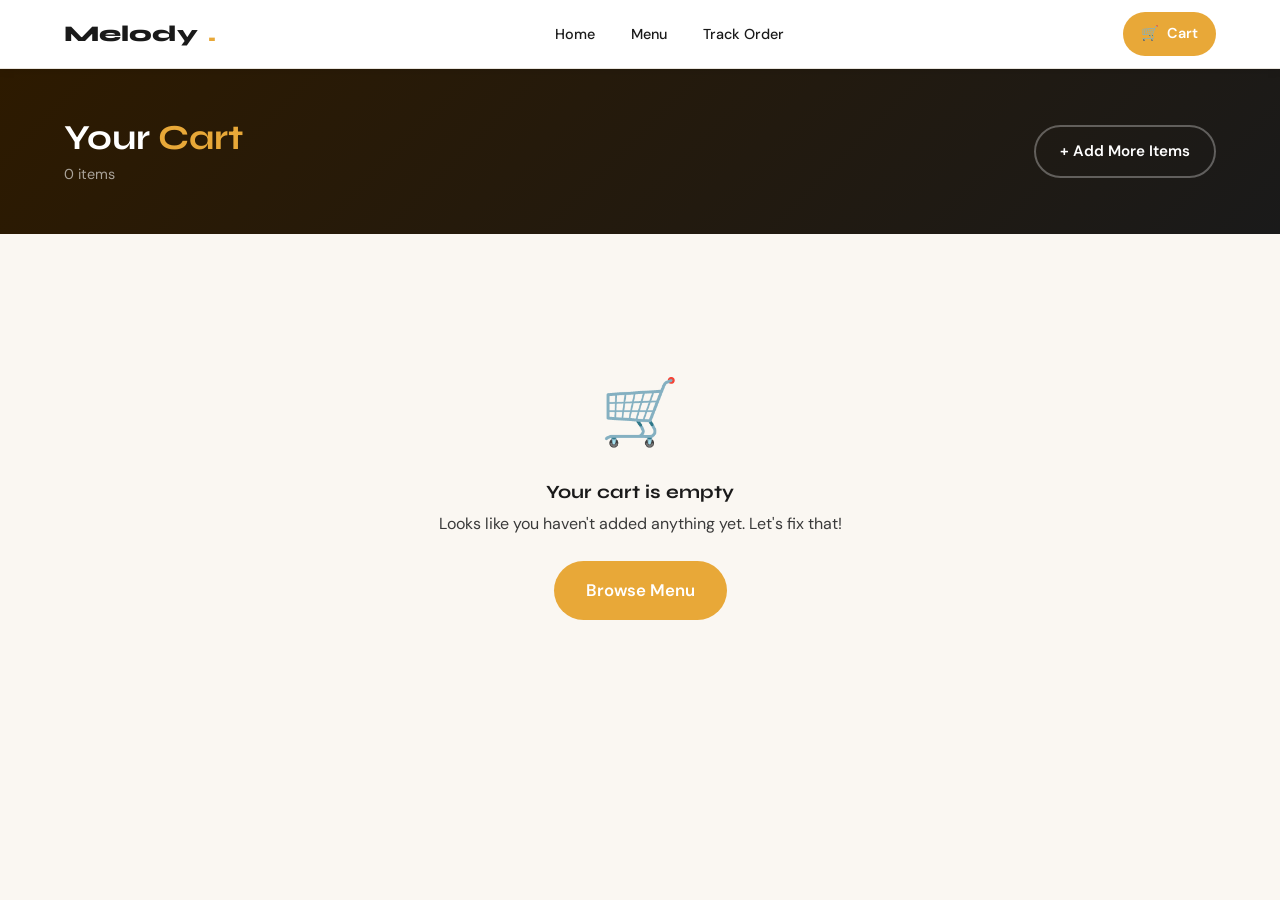
==== commit ee9f705e: "Rebrand cart and checkout: Melody branding, Oberglatt (8154), MELODY promo code Co-Authored-By: Clau" ====
--- a/cart.html
+++ b/cart.html
@@ -3,55 +3,196 @@
 <head>
   <meta charset="UTF-8" />
   <meta name="viewport" content="width=device-width, initial-scale=1.0" />
-  <title>Your Cart — Elaichi</title>
+  <title>Your Cart — Melody Restaurant</title>
   <link rel="preconnect" href="https://fonts.googleapis.com" />
   <link rel="preconnect" href="https://fonts.gstatic.com" crossorigin />
   <link href="https://fonts.googleapis.com/css2?family=Syne:wght@400;600;700;800&family=DM+Sans:wght@300;400;500;600&family=Space+Mono:wght@400;700&display=swap" rel="stylesheet" />
   <link rel="stylesheet" href="styles.css" />
   <style>
-    .page-header { background: linear-gradient(135deg, #2D1A00, #1A1A1A); color: white; padding: 48px 24px; }
+    .page-header {
+      background: linear-gradient(135deg, #2D1A00, #1A1A1A);
+      color: white;
+      padding: 48px 24px;
+    }
     .page-header .container { display: flex; align-items: center; justify-content: space-between; flex-wrap: wrap; gap: 16px; }
     .page-header h1 { font-size: clamp(1.6rem, 3vw, 2.2rem); }
     .page-header h1 span { color: var(--saffron); }
-    .cart-layout { max-width: 1100px; margin: 40px auto; padding: 0 24px; display: grid; grid-template-columns: 1fr 360px; gap: 32px; align-items: start; }
+
+    .cart-layout {
+      max-width: 1100px;
+      margin: 40px auto;
+      padding: 0 24px;
+      display: grid;
+      grid-template-columns: 1fr 360px;
+      gap: 32px;
+      align-items: start;
+    }
     @media (max-width: 768px) { .cart-layout { grid-template-columns: 1fr; } }
+
+    /* Cart items */
     .cart-items-list { display: flex; flex-direction: column; gap: 12px; }
-    .cart-item { background: var(--white); border-radius: var(--radius-md); border: 1.5px solid var(--mist); padding: 20px; display: flex; align-items: center; gap: 16px; transition: box-shadow var(--transition); }
+    .cart-item {
+      background: var(--white);
+      border-radius: var(--radius-md);
+      border: 1.5px solid var(--mist);
+      padding: 20px;
+      display: flex;
+      align-items: center;
+      gap: 16px;
+      transition: box-shadow var(--transition);
+    }
     .cart-item:hover { box-shadow: var(--shadow-sm); }
-    .cart-item-emoji { width: 64px; height: 64px; flex-shrink: 0; background: var(--cream-dark); border-radius: var(--radius-sm); display: flex; align-items: center; justify-content: center; font-size: 2rem; }
+    .cart-item-emoji {
+      width: 64px;
+      height: 64px;
+      flex-shrink: 0;
+      background: var(--cream-dark);
+      border-radius: var(--radius-sm);
+      display: flex;
+      align-items: center;
+      justify-content: center;
+      font-size: 2rem;
+    }
     .cart-item-info { flex: 1; min-width: 0; }
     .cart-item-info h4 { font-size: 1rem; margin-bottom: 4px; }
     .cart-item-info .item-meta { display: flex; align-items: center; gap: 8px; }
     .cart-item-info .unit-price { color: var(--ink-soft); font-size: 0.82rem; }
     .cart-item-right { display: flex; flex-direction: column; align-items: flex-end; gap: 8px; }
-    .cart-item-total { font-family: var(--font-mono); font-weight: 700; color: var(--saffron-dark); font-size: 1rem; }
-    .btn-remove { background: none; border: none; color: var(--ink-soft); cursor: pointer; font-size: 0.8rem; padding: 4px; transition: color var(--transition); display: flex; align-items: center; gap: 4px; }
+    .cart-item-total {
+      font-family: var(--font-mono);
+      font-weight: 700;
+      color: var(--saffron-dark);
+      font-size: 1rem;
+    }
+    .btn-remove {
+      background: none;
+      border: none;
+      color: var(--ink-soft);
+      cursor: pointer;
+      font-size: 0.8rem;
+      padding: 4px;
+      transition: color var(--transition);
+      display: flex;
+      align-items: center;
+      gap: 4px;
+    }
     .btn-remove:hover { color: var(--chili); }
-    .order-summary { background: var(--white); border-radius: var(--radius-md); border: 1.5px solid var(--mist); padding: 24px; position: sticky; top: 88px; }
+
+    /* Order summary */
+    .order-summary {
+      background: var(--white);
+      border-radius: var(--radius-md);
+      border: 1.5px solid var(--mist);
+      padding: 24px;
+      position: sticky;
+      top: 88px;
+    }
     .order-summary h3 { font-size: 1.1rem; margin-bottom: 20px; padding-bottom: 12px; border-bottom: 1px solid var(--mist); }
-    .summary-row { display: flex; justify-content: space-between; align-items: center; padding: 8px 0; font-size: 0.9rem; }
-    .summary-row.total { border-top: 2px solid var(--ink); margin-top: 8px; padding-top: 16px; font-weight: 700; font-size: 1.05rem; }
+    .summary-row {
+      display: flex;
+      justify-content: space-between;
+      align-items: center;
+      padding: 8px 0;
+      font-size: 0.9rem;
+    }
+    .summary-row.total {
+      border-top: 2px solid var(--ink);
+      margin-top: 8px;
+      padding-top: 16px;
+      font-weight: 700;
+      font-size: 1.05rem;
+    }
     .summary-row .label { color: var(--ink-soft); }
     .summary-row .value { font-family: var(--font-mono); font-weight: 600; }
     .summary-row.total .value { color: var(--saffron-dark); font-size: 1.2rem; }
-    .free-delivery-notice { background: #e8f5e9; color: var(--cardamom); border-radius: var(--radius-sm); padding: 10px 14px; font-size: 0.82rem; font-weight: 600; margin: 12px 0; display: flex; align-items: center; gap: 6px; }
-    .min-order-warning { background: #fff3cd; color: #8a6d00; border-radius: var(--radius-sm); padding: 10px 14px; font-size: 0.82rem; font-weight: 600; margin: 12px 0; }
+    .free-delivery-notice {
+      background: #e8f5e9;
+      color: var(--cardamom);
+      border-radius: var(--radius-sm);
+      padding: 10px 14px;
+      font-size: 0.82rem;
+      font-weight: 600;
+      margin: 12px 0;
+      display: flex;
+      align-items: center;
+      gap: 6px;
+    }
+    .min-order-warning {
+      background: #fff3cd;
+      color: #8a6d00;
+      border-radius: var(--radius-sm);
+      padding: 10px 14px;
+      font-size: 0.82rem;
+      font-weight: 600;
+      margin: 12px 0;
+    }
     .checkout-btn { width: 100%; margin-top: 16px; }
-    .promo-row { display: flex; gap: 8px; margin: 12px 0; }
-    .promo-row input { flex: 1; padding: 10px 14px; border: 1.5px solid var(--mist); border-radius: var(--radius-sm); font-size: 0.9rem; font-family: var(--font-body); background: var(--cream); outline: none; transition: border-color var(--transition); }
+
+    /* Promo code */
+    .promo-row {
+      display: flex;
+      gap: 8px;
+      margin: 12px 0;
+    }
+    .promo-row input {
+      flex: 1;
+      padding: 10px 14px;
+      border: 1.5px solid var(--mist);
+      border-radius: var(--radius-sm);
+      font-size: 0.9rem;
+      font-family: var(--font-body);
+      background: var(--cream);
+      outline: none;
+      transition: border-color var(--transition);
+    }
     .promo-row input:focus { border-color: var(--saffron); }
-    .promo-row button { padding: 10px 16px; background: var(--ink); color: white; border: none; border-radius: var(--radius-sm); font-weight: 600; font-size: 0.85rem; cursor: pointer; font-family: var(--font-body); transition: background var(--transition); }
+    .promo-row button {
+      padding: 10px 16px;
+      background: var(--ink);
+      color: white;
+      border: none;
+      border-radius: var(--radius-sm);
+      font-weight: 600;
+      font-size: 0.85rem;
+      cursor: pointer;
+      font-family: var(--font-body);
+      transition: background var(--transition);
+    }
     .promo-row button:hover { background: var(--saffron-dark); }
     .promo-applied { color: var(--cardamom); font-size: 0.82rem; font-weight: 600; margin-bottom: 8px; }
+
+    /* Upsell */
     .upsell { margin-top: 32px; }
     .upsell h4 { font-size: 1rem; margin-bottom: 16px; }
     .upsell-grid { display: flex; gap: 12px; overflow-x: auto; padding-bottom: 4px; }
-    .upsell-item { flex-shrink: 0; background: var(--white); border: 1.5px solid var(--mist); border-radius: var(--radius-md); padding: 14px; text-align: center; width: 130px; cursor: pointer; transition: border-color var(--transition), transform var(--transition); }
+    .upsell-item {
+      flex-shrink: 0;
+      background: var(--white);
+      border: 1.5px solid var(--mist);
+      border-radius: var(--radius-md);
+      padding: 14px;
+      text-align: center;
+      width: 130px;
+      cursor: pointer;
+      transition: border-color var(--transition), transform var(--transition);
+    }
     .upsell-item:hover { border-color: var(--saffron); transform: translateY(-2px); }
     .upsell-item .emoji { font-size: 2rem; margin-bottom: 6px; }
     .upsell-item .name { font-size: 0.78rem; font-weight: 600; margin-bottom: 4px; }
     .upsell-item .price { font-family: var(--font-mono); font-size: 0.78rem; color: var(--saffron-dark); }
-    .upsell-item button { margin-top: 8px; padding: 5px 10px; background: var(--saffron); color: white; border: none; border-radius: var(--radius-full); font-size: 0.75rem; cursor: pointer; font-weight: 600; font-family: var(--font-body); }
+    .upsell-item button {
+      margin-top: 8px;
+      padding: 5px 10px;
+      background: var(--saffron);
+      color: white;
+      border: none;
+      border-radius: var(--radius-full);
+      font-size: 0.75rem;
+      cursor: pointer;
+      font-weight: 600;
+      font-family: var(--font-body);
+    }
+
     .hide-xs { }
     @media (max-width: 640px) {
       .hide-xs { display: none; }
@@ -70,72 +211,223 @@
 <body>
   <nav class="nav">
     <div class="nav-inner">
-      <a href="index.html" class="nav-logo"><img src="Elaichi Logo.png" alt="Elaichi" onerror="this.style.display='none'" />Elaichi<span>.</span></a>
+      <a href="index.html" class="nav-logo">
+        <img src="Melody Logo.png" alt="Melody" onerror="this.style.display='none'" />
+        Melody<span>.</span>
+      </a>
       <ul class="nav-links">
         <li><a href="index.html">Home</a></li>
         <li><a href="menu.html">Menu</a></li>
         <li><a href="tracking.html">Track Order</a></li>
       </ul>
       <div style="display:flex;align-items:center;gap:8px;">
-        <a href="cart.html" class="cart-btn"><span>🛒</span><span class="hide-xs">Cart</span><span class="cart-badge">0</span></a>
-        <button class="hamburger" id="hamburger" onclick="toggleMenu()" aria-label="Menu"><span></span><span></span><span></span></button>
+        <a href="cart.html" class="cart-btn">
+          <span>🛒</span>
+          <span class="hide-xs">Cart</span>
+          <span class="cart-badge">0</span>
+        </a>
+        <button class="hamburger" id="hamburger" onclick="toggleMenu()" aria-label="Menu">
+          <span></span><span></span><span></span>
+        </button>
       </div>
     </div>
   </nav>
   <div class="mobile-menu" id="mobileMenu" onclick="closeMenu(event)">
     <div class="mobile-menu-panel">
-      <a href="index.html">🏠 Home</a><a href="menu.html">🍛 Menu</a><a href="tracking.html">📍 Track Order</a>
+      <a href="index.html">🏠 Home</a>
+      <a href="menu.html">🍛 Menu</a>
+      <a href="tracking.html">📍 Track Order</a>
       <a href="cart.html" class="menu-cart-btn active">🛒 Your Cart</a>
     </div>
   </div>
+
   <div class="page-header">
     <div class="container">
-      <div><h1>Your <span>Cart</span></h1><p id="cartSubtitle" style="color:rgba(255,255,255,0.6);margin-top:4px;font-size:0.9rem;"></p></div>
+      <div>
+        <h1>Your <span>Cart</span></h1>
+        <p id="cartSubtitle" style="color:rgba(255,255,255,0.6); margin-top:4px; font-size:0.9rem;"></p>
+      </div>
       <a href="menu.html" class="btn btn-outline" style="color:white;border-color:rgba(255,255,255,0.3);">+ Add More Items</a>
     </div>
   </div>
+
   <div id="cartContent"></div>
+
   <script src="app.js"></script>
   <script>
-    const PROMO_CODES = { 'WELCOME10': 10, 'SPICY20': 20, 'ELAICHI': 15 };
-    let promoDiscount = 0, promoLabel = '';
+    const PROMO_CODES = { 'WELCOME10': 10, 'SPICY20': 20, 'MELODY': 15 };
+    let promoDiscount = 0;
+    let promoLabel = '';
+
     function applyPromo() {
       const code = document.getElementById('promoInput').value.trim().toUpperCase();
       const pct = PROMO_CODES[code];
-      if (pct) { promoDiscount = pct; promoLabel = code; showToast(`Promo code applied! ${pct}% off`); renderCart(); }
-      else showToast('Invalid promo code', 'error');
-    }
+      if (pct) {
+        promoDiscount = pct;
+        promoLabel = code;
+        showToast(`Promo code applied! ${pct}% off`, 'success');
+        renderCart();
+      } else {
+        showToast('Invalid promo code', 'error');
+      }
+    }
+
     function renderCart() {
       const cart = getCart();
       const content = document.getElementById('cartContent');
+
       if (!cart.length) {
-        content.innerHTML = `<div class="container" style="padding:64px 24px;"><div class="empty-state"><div class="empty-icon">🛒</div><h3>Your cart is empty</h3><p>Looks like you haven't added anything yet. Let's fix that!</p><a href="menu.html" class="btn btn-primary btn-lg">Browse Menu</a></div></div>`;
+        content.innerHTML = `
+          <div class="container" style="padding:64px 24px;">
+            <div class="empty-state">
+              <div class="empty-icon">🛒</div>
+              <h3>Your cart is empty</h3>
+              <p>Looks like you haven't added anything yet. Let's fix that!</p>
+              <a href="menu.html" class="btn btn-primary btn-lg">Browse Menu</a>
+            </div>
+          </div>`;
         document.getElementById('cartSubtitle').textContent = '0 items';
         return;
       }
+
       const subtotal = getCartTotal();
       const discount = promoDiscount > 0 ? (subtotal * promoDiscount / 100) : 0;
       const discountedSubtotal = subtotal - discount;
       const delivery = getDeliveryFee(discountedSubtotal);
       const total = discountedSubtotal + delivery;
       const canCheckout = subtotal >= MIN_ORDER;
+
       document.getElementById('cartSubtitle').textContent = `${getCartCount()} item${getCartCount() > 1 ? 's' : ''} · ${formatPrice(subtotal)}`;
+
       const cartItemsHtml = cart.map(c => {
         const item = MENU_DATA.find(i => i.id === c.id);
         if (!item) return '';
-        return `<div class="cart-item"><div class="cart-item-emoji">${item.emoji}</div><div class="cart-item-info"><h4>${item.name}</h4><div class="item-meta"><span class="badge ${item.veg ? 'badge-veg' : 'badge-nonveg'}">${item.veg ? '🟢' : '🔴'}</span><span class="unit-price">${formatPrice(item.price)} each</span></div></div><div class="cart-item-right"><div class="cart-item-total">${formatPrice(item.price * c.qty)}</div><div class="qty-control"><button onclick="changeQty(${item.id}, ${c.qty - 1})">−</button><span>${c.qty}</span><button onclick="changeQty(${item.id}, ${c.qty + 1})">+</button></div><button class="btn-remove" onclick="handleRemove(${item.id})">🗑 Remove</button></div></div>`;
+        return `
+          <div class="cart-item">
+            <div class="cart-item-emoji">${item.emoji}</div>
+            <div class="cart-item-info">
+              <h4>${item.name}</h4>
+              <div class="item-meta">
+                <span class="badge ${item.veg ? 'badge-veg' : 'badge-nonveg'}">${item.veg ? '🟢' : '🔴'}</span>
+                <span class="unit-price">${formatPrice(item.price)} each</span>
+              </div>
+            </div>
+            <div class="cart-item-right">
+              <div class="cart-item-total">${formatPrice(item.price * c.qty)}</div>
+              <div class="qty-control">
+                <button onclick="changeQty(${item.id}, ${c.qty - 1})">−</button>
+                <span>${c.qty}</span>
+                <button onclick="changeQty(${item.id}, ${c.qty + 1})">+</button>
+              </div>
+              <button class="btn-remove" onclick="handleRemove(${item.id})">🗑 Remove</button>
+            </div>
+          </div>`;
       }).join('');
+
+      // Upsell: suggest items not in cart from breads/drinks
       const inCartIds = cart.map(c => c.id);
       const upsellItems = MENU_DATA.filter(i => (i.category === 'breads' || i.category === 'drinks') && !inCartIds.includes(i.id)).slice(0, 5);
-      content.innerHTML = `<div class="cart-layout"><div><div class="cart-items-list">${cartItemsHtml}</div>${upsellItems.length ? `<div class="upsell"><h4>🍽️ Goes Well With…</h4><div class="upsell-grid">${upsellItems.map(u => `<div class="upsell-item" onclick="handleUpsellAdd(${u.id})"><div class="emoji">${u.emoji}</div><div class="name">${u.name}</div><div class="price">${formatPrice(u.price)}</div><button>＋ Add</button></div>`).join('')}</div></div>` : ''}</div><div><div class="order-summary"><h3>Order Summary</h3><div class="summary-row"><span class="label">Subtotal (${getCartCount()} items)</span><span class="value">${formatPrice(subtotal)}</span></div>${discount > 0 ? `<div class="summary-row" style="color:var(--cardamom)"><span>Promo (${promoLabel} −${promoDiscount}%)</span><span class="value">−${formatPrice(discount)}</span></div>` : ''}<div class="summary-row"><span class="label">Delivery</span><span class="value" style="color:var(--cardamom);font-weight:700;">🏔️ Complimentary</span></div>${!canCheckout ? `<div class="min-order-warning">⚠️ WEF exclusive: Minimum order is CHF ${MIN_ORDER.toFixed(2)}. Add ${formatPrice(MIN_ORDER - subtotal)} more.</div>` : ''}${canCheckout ? `<div class="free-delivery-notice">✅ WEF Davos complimentary delivery included!</div>` : ''}<div class="summary-row total"><span>Total</span><span class="value">${formatPrice(total)}</span></div><div style="margin-top:16px;padding-top:16px;border-top:1px solid var(--mist);"><div style="font-size:0.78rem;font-weight:600;color:var(--ink-soft);text-transform:uppercase;letter-spacing:0.05em;margin-bottom:8px;">Promo Code</div>${promoDiscount > 0 ? `<div class="promo-applied">✅ ${promoLabel} applied (${promoDiscount}% off)</div>` : ''}<div class="promo-row"><input type="text" id="promoInput" placeholder="Enter code…" value="${promoLabel}" ${promoDiscount > 0 ? 'disabled' : ''} />${promoDiscount === 0 ? `<button onclick="applyPromo()">Apply</button>` : `<button onclick="removePromo()">Remove</button>`}</div><div style="font-size:0.75rem;color:var(--ink-soft);">Try: WELCOME10, SPICY20, ELAICHI</div></div><a href="${canCheckout ? 'checkout.html' : '#'}" class="btn btn-primary btn-lg checkout-btn" ${!canCheckout ? 'style="opacity:0.5;pointer-events:none;"' : ''}>${canCheckout ? 'Proceed to Checkout →' : `Min order CHF ${MIN_ORDER}`}</a><a href="menu.html" class="btn btn-secondary checkout-btn" style="margin-top:8px;text-align:center;">← Continue Shopping</a></div></div></div>`;
-    }
-    function changeQty(id, qty) { updateQty(id, qty); renderCart(); }
-    function handleRemove(id) { removeFromCart(id); renderCart(); }
-    function handleUpsellAdd(id) { addToCart(id); renderCart(); }
-    function removePromo() { promoDiscount = 0; promoLabel = ''; renderCart(); }
+
+      content.innerHTML = `
+        <div class="cart-layout">
+          <div>
+            <div class="cart-items-list">${cartItemsHtml}</div>
+            ${upsellItems.length ? `
+            <div class="upsell">
+              <h4>🍽️ Goes Well With…</h4>
+              <div class="upsell-grid">
+                ${upsellItems.map(u => `
+                  <div class="upsell-item" onclick="handleUpsellAdd(${u.id})">
+                    <div class="emoji">${u.emoji}</div>
+                    <div class="name">${u.name}</div>
+                    <div class="price">${formatPrice(u.price)}</div>
+                    <button>＋ Add</button>
+                  </div>`).join('')}
+              </div>
+            </div>` : ''}
+          </div>
+
+          <div>
+            <div class="order-summary">
+              <h3>Order Summary</h3>
+
+              <div class="summary-row">
+                <span class="label">Subtotal (${getCartCount()} items)</span>
+                <span class="value">${formatPrice(subtotal)}</span>
+              </div>
+              ${discount > 0 ? `
+              <div class="summary-row" style="color:var(--cardamom)">
+                <span>Promo (${promoLabel} −${promoDiscount}%)</span>
+                <span class="value">−${formatPrice(discount)}</span>
+              </div>` : ''}
+              <div class="summary-row">
+                <span class="label">Delivery</span>
+                <span class="value" style="color:var(--cardamom);font-weight:700;">🏔️ Complimentary</span>
+              </div>
+
+              ${!canCheckout ? `
+              <div class="min-order-warning">⚠️ WEF exclusive: Minimum order is CHF ${MIN_ORDER.toFixed(2)}. Add ${formatPrice(MIN_ORDER - subtotal)} more.</div>` : ''}
+              ${canCheckout ? `<div class="free-delivery-notice">✅ WEF Davos complimentary delivery included!</div>` : ''}
+
+              <div class="summary-row total">
+                <span>Total</span>
+                <span class="value">${formatPrice(total)}</span>
+              </div>
+
+              <div style="margin-top:16px; padding-top:16px; border-top:1px solid var(--mist);">
+                <div style="font-size:0.78rem; font-weight:600; color:var(--ink-soft); text-transform:uppercase; letter-spacing:0.05em; margin-bottom:8px;">Promo Code</div>
+                ${promoDiscount > 0 ? `<div class="promo-applied">✅ ${promoLabel} applied (${promoDiscount}% off)</div>` : ''}
+                <div class="promo-row">
+                  <input type="text" id="promoInput" placeholder="Enter code…" value="${promoLabel}" ${promoDiscount > 0 ? 'disabled' : ''} />
+                  ${promoDiscount === 0 ? `<button onclick="applyPromo()">Apply</button>` : `<button onclick="removePromo()">Remove</button>`}
+                </div>
+                <div style="font-size:0.75rem;color:var(--ink-soft);">Try: WELCOME10, SPICY20, MELODY</div>
+              </div>
+
+              <a href="${canCheckout ? 'checkout.html' : '#'}" class="btn btn-primary btn-lg checkout-btn" ${!canCheckout ? 'style="opacity:0.5;pointer-events:none;"' : ''}>
+                ${canCheckout ? 'Proceed to Checkout →' : `Min order CHF ${MIN_ORDER}`}
+              </a>
+              <a href="menu.html" class="btn btn-secondary checkout-btn" style="margin-top:8px;text-align:center;">← Continue Shopping</a>
+            </div>
+          </div>
+        </div>`;
+    }
+
+    function changeQty(id, qty) {
+      updateQty(id, qty);
+      renderCart();
+    }
+
+    function handleRemove(id) {
+      removeFromCart(id);
+      renderCart();
+    }
+
+    function handleUpsellAdd(id) {
+      addToCart(id);
+      renderCart();
+    }
+
+    function removePromo() {
+      promoDiscount = 0;
+      promoLabel = '';
+      renderCart();
+    }
+
     renderCart();
-    function toggleMenu() { document.getElementById('hamburger').classList.toggle('open'); document.getElementById('mobileMenu').classList.toggle('open'); document.body.style.overflow = document.getElementById('mobileMenu').classList.contains('open') ? 'hidden' : ''; }
-    function closeMenu(e) { if (e.target === document.getElementById('mobileMenu')) { document.getElementById('hamburger').classList.remove('open'); document.getElementById('mobileMenu').classList.remove('open'); document.body.style.overflow = ''; } }
+
+    function toggleMenu() {
+      document.getElementById('hamburger').classList.toggle('open');
+      document.getElementById('mobileMenu').classList.toggle('open');
+      document.body.style.overflow = document.getElementById('mobileMenu').classList.contains('open') ? 'hidden' : '';
+    }
+    function closeMenu(e) {
+      if (e.target === document.getElementById('mobileMenu')) {
+        document.getElementById('hamburger').classList.remove('open');
+        document.getElementById('mobileMenu').classList.remove('open');
+        document.body.style.overflow = '';
+      }
+    }
   </script>
 </body>
 </html>
--- a/styles.css
+++ b/styles.css
@@ -1,7 +1,7 @@
 /* ===== Mobile-first reset ===== */
 @viewport { width: device-width; }
 
-/* ===== Elaichi Design System ===== */
+/* ===== Melody Design System ===== */
 :root {
   --saffron: #E8A838;
   --saffron-light: #F5C96A;
@@ -30,8 +30,17 @@
 }
 
 *, *::before, *::after { box-sizing: border-box; margin: 0; padding: 0; }
+
 html { scroll-behavior: smooth; }
-body { font-family: var(--font-body); background: var(--cream); color: var(--ink); line-height: 1.6; min-height: 100vh; }
+
+body {
+  font-family: var(--font-body);
+  background: var(--cream);
+  color: var(--ink);
+  line-height: 1.6;
+  min-height: 100vh;
+}
+
 h1, h2, h3, h4, h5 { font-family: var(--font-display); font-weight: 700; line-height: 1.2; }
 a { color: inherit; text-decoration: none; }
 
@@ -43,7 +52,6 @@
 .nav-links { display: flex; align-items: center; gap: 8px; list-style: none; }
 .nav-links a { padding: 8px 14px; border-radius: var(--radius-full); font-weight: 500; font-size: 0.9rem; transition: background var(--transition), color var(--transition); }
 .nav-links a:hover, .nav-links a.active { background: var(--cream-dark); color: var(--saffron-dark); }
-
 .cart-btn { position: relative; display: flex; align-items: center; gap: 8px; padding: 10px 18px; background: var(--saffron); color: var(--white); border-radius: var(--radius-full); font-weight: 600; font-size: 0.9rem; transition: background var(--transition), transform var(--transition); cursor: pointer; border: none; }
 .cart-btn:hover { background: var(--saffron-dark); transform: translateY(-1px); }
 .cart-badge { position: absolute; top: -6px; right: -6px; background: var(--chili); color: white; border-radius: var(--radius-full); width: 20px; height: 20px; display: none; align-items: center; justify-content: center; font-size: 0.7rem; font-weight: 700; border: 2px solid white; }
@@ -153,4 +161,6 @@
   .footer-brand { grid-column: 1 / -1; }
   .form-row { grid-template-columns: 1fr; }
 }
-@media (max-width: 380px) { .footer-grid { grid-template-columns: 1fr; } }
+@media (max-width: 380px) {
+  .footer-grid { grid-template-columns: 1fr; }
+}
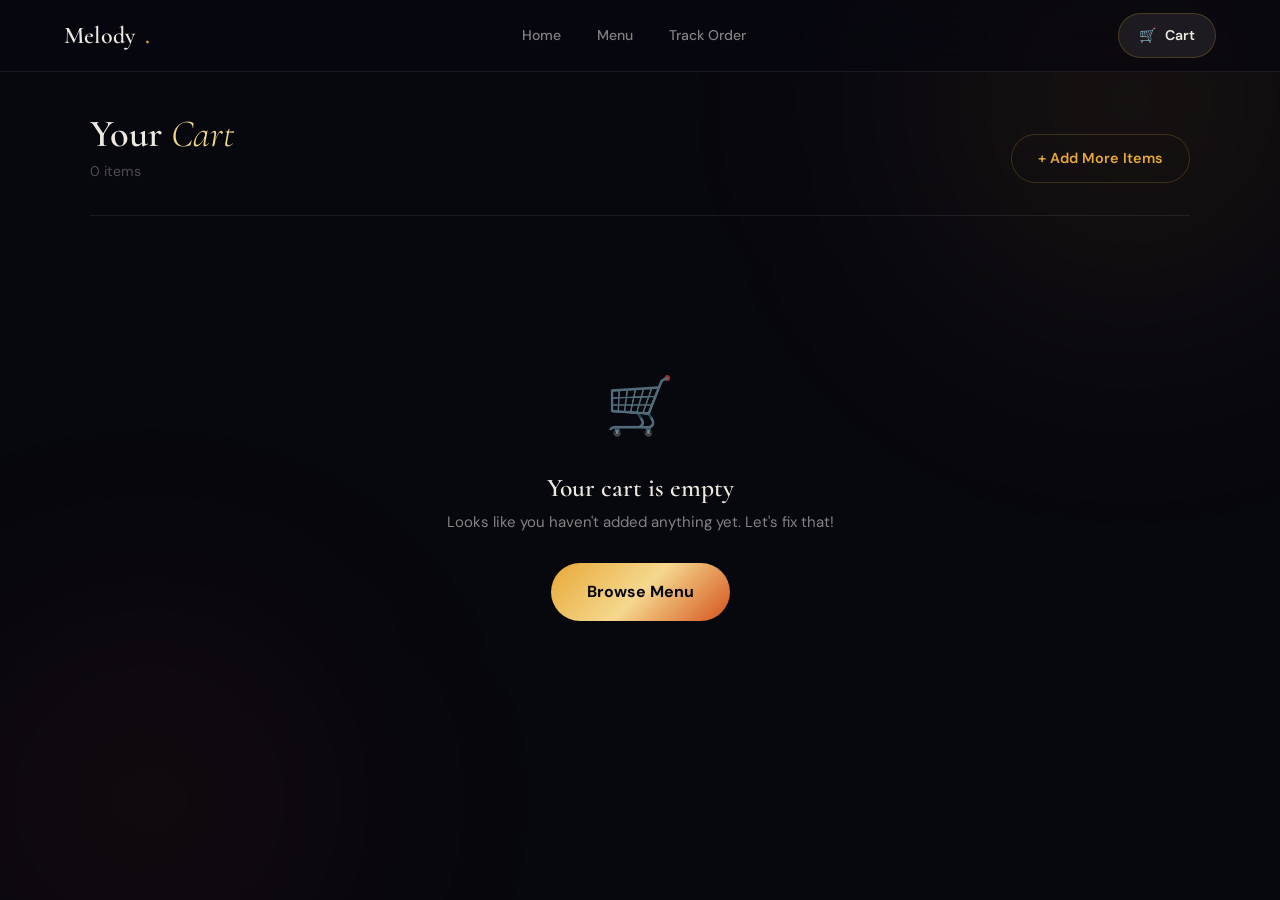
==== commit d4407436: "feat: dark glassmorphism redesign — cart, checkout, confirmation, tracking Co-Authored-By: Claude So" ====
--- a/cart.html
+++ b/cart.html
@@ -4,207 +4,134 @@
   <meta charset="UTF-8" />
   <meta name="viewport" content="width=device-width, initial-scale=1.0" />
   <title>Your Cart — Melody Restaurant</title>
-  <link rel="preconnect" href="https://fonts.googleapis.com" />
-  <link rel="preconnect" href="https://fonts.gstatic.com" crossorigin />
-  <link href="https://fonts.googleapis.com/css2?family=Syne:wght@400;600;700;800&family=DM+Sans:wght@300;400;500;600&family=Space+Mono:wght@400;700&display=swap" rel="stylesheet" />
   <link rel="stylesheet" href="styles.css" />
   <style>
     .page-header {
-      background: linear-gradient(135deg, #2D1A00, #1A1A1A);
-      color: white;
-      padding: 48px 24px;
-    }
-    .page-header .container { display: flex; align-items: center; justify-content: space-between; flex-wrap: wrap; gap: 16px; }
-    .page-header h1 { font-size: clamp(1.6rem, 3vw, 2.2rem); }
-    .page-header h1 span { color: var(--saffron); }
+      padding-top: var(--nav-h);
+      background: transparent;
+      padding-inline: 24px;
+    }
+    .page-header-inner {
+      max-width: 1100px; margin: 0 auto;
+      display: flex; align-items: flex-end; justify-content: space-between; flex-wrap: wrap;
+      gap: 16px; padding: 40px 0 32px; border-bottom: 1px solid var(--bdr);
+    }
+    .page-header h1 { font-size: clamp(1.8rem, 3vw, 2.6rem); font-weight: 600; }
+    .page-header h1 em { font-style: italic; font-weight: 300; color: var(--gold-lt); }
+    .page-header-sub { font-size: 0.88rem; color: var(--text-dim); margin-top: 4px; }
 
     .cart-layout {
-      max-width: 1100px;
-      margin: 40px auto;
+      max-width: 1100px; margin: 36px auto;
       padding: 0 24px;
-      display: grid;
-      grid-template-columns: 1fr 360px;
-      gap: 32px;
-      align-items: start;
-    }
+      display: grid; grid-template-columns: 1fr 340px;
+      gap: 28px; align-items: start;
+    }
+    .cart-items-list { display: flex; flex-direction: column; gap: 10px; }
+    .cart-item {
+      background: var(--glass-1); border: 1px solid var(--bdr);
+      border-radius: var(--r-md); padding: 18px;
+      display: flex; align-items: center; gap: 14px;
+      transition: border-color var(--t), box-shadow var(--t);
+    }
+    .cart-item:hover { border-color: var(--bdr-gold); box-shadow: var(--glow); }
+    .cart-item-emoji {
+      width: 60px; height: 60px; flex-shrink: 0;
+      background: linear-gradient(135deg, rgba(232,168,56,0.08), transparent);
+      border: 1px solid var(--bdr); border-radius: var(--r-sm);
+      display: flex; align-items: center; justify-content: center; font-size: 1.9rem;
+    }
+    .cart-item-info { flex: 1; min-width: 0; }
+    .cart-item-info h4 { font-size: 0.95rem; font-weight: 600; margin-bottom: 4px; color: var(--text); font-family: var(--font-display); }
+    .cart-item-info .item-meta { display: flex; align-items: center; gap: 8px; }
+    .cart-item-info .unit-price { font-size: 0.78rem; color: var(--text-dim); }
+    .cart-item-right { display: flex; flex-direction: column; align-items: flex-end; gap: 8px; }
+    .cart-item-total { font-family: var(--font-mono); font-weight: 700; color: var(--gold-lt); font-size: 0.95rem; }
+    .btn-remove {
+      background: none; border: none; color: var(--text-dim);
+      cursor: pointer; font-size: 0.76rem; padding: 4px;
+      transition: color var(--t); display: flex; align-items: center; gap: 4px;
+    }
+    .btn-remove:hover { color: var(--chili); }
+
+    .order-summary {
+      background: var(--glass-1); border: 1px solid var(--bdr);
+      border-radius: var(--r-lg); padding: 24px;
+      position: sticky; top: calc(var(--nav-h) + 16px);
+    }
+    .order-summary h3 {
+      font-size: 1rem; font-weight: 600; margin-bottom: 20px;
+      padding-bottom: 14px; border-bottom: 1px solid var(--bdr); color: var(--text);
+    }
+    .summary-row {
+      display: flex; justify-content: space-between; align-items: center;
+      padding: 7px 0; font-size: 0.88rem;
+    }
+    .summary-row.total {
+      border-top: 1px solid var(--bdr); margin-top: 8px;
+      padding-top: 16px; font-weight: 700; font-size: 1rem;
+    }
+    .summary-row .label { color: var(--text-soft); }
+    .summary-row .value { font-family: var(--font-mono); font-weight: 600; color: var(--text); }
+    .summary-row.total .value { color: var(--gold-lt); font-size: 1.15rem; }
+    .free-delivery-notice {
+      background: rgba(61,122,92,0.10); color: var(--herb-lt);
+      border: 1px solid rgba(61,122,92,0.25); border-radius: var(--r-sm);
+      padding: 10px 14px; font-size: 0.80rem; font-weight: 600;
+      margin: 12px 0; display: flex; align-items: center; gap: 6px;
+    }
+    .min-order-warning {
+      background: rgba(212,82,28,0.08); color: #FFAD80;
+      border: 1px solid rgba(212,82,28,0.25); border-radius: var(--r-sm);
+      padding: 10px 14px; font-size: 0.80rem; font-weight: 600; margin: 12px 0;
+    }
+    .checkout-btn { width: 100%; margin-top: 14px; }
+    .promo-row { display: flex; gap: 8px; margin: 12px 0; }
+    .promo-row input {
+      flex: 1; padding: 9px 14px; background: var(--glass-1);
+      border: 1px solid var(--bdr); border-radius: var(--r-sm);
+      font-size: 0.88rem; font-family: var(--font-body); color: var(--text); outline: none;
+      transition: border-color var(--t);
+    }
+    .promo-row input::placeholder { color: var(--text-dim); }
+    .promo-row input:focus { border-color: var(--gold); }
+    .promo-row button {
+      padding: 9px 16px; background: var(--glass-2); color: var(--text);
+      border: 1px solid var(--bdr); border-radius: var(--r-sm);
+      font-weight: 600; font-size: 0.82rem; cursor: pointer;
+      font-family: var(--font-body); transition: border-color var(--t), background var(--t);
+    }
+    .promo-row button:hover { border-color: var(--bdr-gold); background: var(--glass-3); }
+    .promo-applied { color: var(--herb-lt); font-size: 0.80rem; font-weight: 600; margin-bottom: 8px; }
+
+    .upsell { margin-top: 28px; }
+    .upsell h4 { font-size: 0.95rem; font-weight: 600; margin-bottom: 14px; color: var(--text); }
+    .upsell-grid { display: flex; gap: 10px; overflow-x: auto; padding-bottom: 4px; }
+    .upsell-item {
+      flex-shrink: 0; background: var(--glass-1);
+      border: 1px solid var(--bdr); border-radius: var(--r-md);
+      padding: 14px; text-align: center; width: 120px; cursor: pointer;
+      transition: border-color var(--t), transform var(--t);
+    }
+    .upsell-item:hover { border-color: var(--bdr-gold); transform: translateY(-2px); }
+    .upsell-item .emoji { font-size: 1.8rem; margin-bottom: 6px; }
+    .upsell-item .name { font-size: 0.74rem; font-weight: 600; margin-bottom: 4px; color: var(--text); }
+    .upsell-item .price { font-family: var(--font-mono); font-size: 0.74rem; color: var(--gold-lt); }
+    .upsell-item button {
+      margin-top: 8px; padding: 4px 10px;
+      background: linear-gradient(135deg, var(--gold), var(--ember));
+      color: #07070E; border: none; border-radius: var(--r-full);
+      font-size: 0.72rem; cursor: pointer; font-weight: 700; font-family: var(--font-body);
+    }
+
     @media (max-width: 768px) { .cart-layout { grid-template-columns: 1fr; } }
-
-    /* Cart items */
-    .cart-items-list { display: flex; flex-direction: column; gap: 12px; }
-    .cart-item {
-      background: var(--white);
-      border-radius: var(--radius-md);
-      border: 1.5px solid var(--mist);
-      padding: 20px;
-      display: flex;
-      align-items: center;
-      gap: 16px;
-      transition: box-shadow var(--transition);
-    }
-    .cart-item:hover { box-shadow: var(--shadow-sm); }
-    .cart-item-emoji {
-      width: 64px;
-      height: 64px;
-      flex-shrink: 0;
-      background: var(--cream-dark);
-      border-radius: var(--radius-sm);
-      display: flex;
-      align-items: center;
-      justify-content: center;
-      font-size: 2rem;
-    }
-    .cart-item-info { flex: 1; min-width: 0; }
-    .cart-item-info h4 { font-size: 1rem; margin-bottom: 4px; }
-    .cart-item-info .item-meta { display: flex; align-items: center; gap: 8px; }
-    .cart-item-info .unit-price { color: var(--ink-soft); font-size: 0.82rem; }
-    .cart-item-right { display: flex; flex-direction: column; align-items: flex-end; gap: 8px; }
-    .cart-item-total {
-      font-family: var(--font-mono);
-      font-weight: 700;
-      color: var(--saffron-dark);
-      font-size: 1rem;
-    }
-    .btn-remove {
-      background: none;
-      border: none;
-      color: var(--ink-soft);
-      cursor: pointer;
-      font-size: 0.8rem;
-      padding: 4px;
-      transition: color var(--transition);
-      display: flex;
-      align-items: center;
-      gap: 4px;
-    }
-    .btn-remove:hover { color: var(--chili); }
-
-    /* Order summary */
-    .order-summary {
-      background: var(--white);
-      border-radius: var(--radius-md);
-      border: 1.5px solid var(--mist);
-      padding: 24px;
-      position: sticky;
-      top: 88px;
-    }
-    .order-summary h3 { font-size: 1.1rem; margin-bottom: 20px; padding-bottom: 12px; border-bottom: 1px solid var(--mist); }
-    .summary-row {
-      display: flex;
-      justify-content: space-between;
-      align-items: center;
-      padding: 8px 0;
-      font-size: 0.9rem;
-    }
-    .summary-row.total {
-      border-top: 2px solid var(--ink);
-      margin-top: 8px;
-      padding-top: 16px;
-      font-weight: 700;
-      font-size: 1.05rem;
-    }
-    .summary-row .label { color: var(--ink-soft); }
-    .summary-row .value { font-family: var(--font-mono); font-weight: 600; }
-    .summary-row.total .value { color: var(--saffron-dark); font-size: 1.2rem; }
-    .free-delivery-notice {
-      background: #e8f5e9;
-      color: var(--cardamom);
-      border-radius: var(--radius-sm);
-      padding: 10px 14px;
-      font-size: 0.82rem;
-      font-weight: 600;
-      margin: 12px 0;
-      display: flex;
-      align-items: center;
-      gap: 6px;
-    }
-    .min-order-warning {
-      background: #fff3cd;
-      color: #8a6d00;
-      border-radius: var(--radius-sm);
-      padding: 10px 14px;
-      font-size: 0.82rem;
-      font-weight: 600;
-      margin: 12px 0;
-    }
-    .checkout-btn { width: 100%; margin-top: 16px; }
-
-    /* Promo code */
-    .promo-row {
-      display: flex;
-      gap: 8px;
-      margin: 12px 0;
-    }
-    .promo-row input {
-      flex: 1;
-      padding: 10px 14px;
-      border: 1.5px solid var(--mist);
-      border-radius: var(--radius-sm);
-      font-size: 0.9rem;
-      font-family: var(--font-body);
-      background: var(--cream);
-      outline: none;
-      transition: border-color var(--transition);
-    }
-    .promo-row input:focus { border-color: var(--saffron); }
-    .promo-row button {
-      padding: 10px 16px;
-      background: var(--ink);
-      color: white;
-      border: none;
-      border-radius: var(--radius-sm);
-      font-weight: 600;
-      font-size: 0.85rem;
-      cursor: pointer;
-      font-family: var(--font-body);
-      transition: background var(--transition);
-    }
-    .promo-row button:hover { background: var(--saffron-dark); }
-    .promo-applied { color: var(--cardamom); font-size: 0.82rem; font-weight: 600; margin-bottom: 8px; }
-
-    /* Upsell */
-    .upsell { margin-top: 32px; }
-    .upsell h4 { font-size: 1rem; margin-bottom: 16px; }
-    .upsell-grid { display: flex; gap: 12px; overflow-x: auto; padding-bottom: 4px; }
-    .upsell-item {
-      flex-shrink: 0;
-      background: var(--white);
-      border: 1.5px solid var(--mist);
-      border-radius: var(--radius-md);
-      padding: 14px;
-      text-align: center;
-      width: 130px;
-      cursor: pointer;
-      transition: border-color var(--transition), transform var(--transition);
-    }
-    .upsell-item:hover { border-color: var(--saffron); transform: translateY(-2px); }
-    .upsell-item .emoji { font-size: 2rem; margin-bottom: 6px; }
-    .upsell-item .name { font-size: 0.78rem; font-weight: 600; margin-bottom: 4px; }
-    .upsell-item .price { font-family: var(--font-mono); font-size: 0.78rem; color: var(--saffron-dark); }
-    .upsell-item button {
-      margin-top: 8px;
-      padding: 5px 10px;
-      background: var(--saffron);
-      color: white;
-      border: none;
-      border-radius: var(--radius-full);
-      font-size: 0.75rem;
-      cursor: pointer;
-      font-weight: 600;
-      font-family: var(--font-body);
-    }
-
-    .hide-xs { }
     @media (max-width: 640px) {
-      .hide-xs { display: none; }
-      .page-header { padding: 32px 16px; }
-      .page-header .container { flex-direction: column; align-items: flex-start; gap: 12px; }
-      .cart-layout { padding: 16px; gap: 20px; margin-top: 20px; }
+      .page-header { padding-inline: 16px; }
+      .cart-layout { padding: 16px; gap: 20px; margin-top: 16px; }
       .cart-item { padding: 14px; gap: 10px; flex-wrap: wrap; }
       .cart-item-emoji { width: 52px; height: 52px; font-size: 1.6rem; }
-      .cart-item-right { flex-direction: row; flex-wrap: wrap; align-items: center; gap: 12px; width: 100%; justify-content: space-between; }
+      .cart-item-right { flex-direction: row; flex-wrap: wrap; align-items: center; gap: 10px; width: 100%; justify-content: space-between; }
       .order-summary { padding: 16px; position: static; }
-      .upsell-grid { gap: 8px; }
-      .upsell-item { width: 110px; padding: 10px; }
+      .upsell-item { width: 105px; }
     }
   </style>
 </head>
@@ -242,12 +169,12 @@
   </div>
 
   <div class="page-header">
-    <div class="container">
+    <div class="page-header-inner">
       <div>
-        <h1>Your <span>Cart</span></h1>
-        <p id="cartSubtitle" style="color:rgba(255,255,255,0.6); margin-top:4px; font-size:0.9rem;"></p>
+        <h1>Your <em>Cart</em></h1>
+        <p class="page-header-sub" id="cartSubtitle"></p>
       </div>
-      <a href="menu.html" class="btn btn-outline" style="color:white;border-color:rgba(255,255,255,0.3);">+ Add More Items</a>
+      <a href="menu.html" class="btn btn-outline">+ Add More Items</a>
     </div>
   </div>
 
@@ -324,7 +251,6 @@
           </div>`;
       }).join('');
 
-      // Upsell: suggest items not in cart from breads/drinks
       const inCartIds = cart.map(c => c.id);
       const upsellItems = MENU_DATA.filter(i => (i.category === 'breads' || i.category === 'drinks') && !inCartIds.includes(i.id)).slice(0, 5);
 
@@ -356,13 +282,13 @@
                 <span class="value">${formatPrice(subtotal)}</span>
               </div>
               ${discount > 0 ? `
-              <div class="summary-row" style="color:var(--cardamom)">
+              <div class="summary-row" style="color:var(--herb-lt)">
                 <span>Promo (${promoLabel} −${promoDiscount}%)</span>
                 <span class="value">−${formatPrice(discount)}</span>
               </div>` : ''}
               <div class="summary-row">
                 <span class="label">Delivery</span>
-                <span class="value" style="color:var(--cardamom);font-weight:700;">🏔️ Complimentary</span>
+                <span class="value" style="color:var(--herb-lt);font-weight:700;">🏔️ Complimentary</span>
               </div>
 
               ${!canCheckout ? `
@@ -374,14 +300,14 @@
                 <span class="value">${formatPrice(total)}</span>
               </div>
 
-              <div style="margin-top:16px; padding-top:16px; border-top:1px solid var(--mist);">
-                <div style="font-size:0.78rem; font-weight:600; color:var(--ink-soft); text-transform:uppercase; letter-spacing:0.05em; margin-bottom:8px;">Promo Code</div>
+              <div style="margin-top:16px; padding-top:16px; border-top:1px solid var(--bdr);">
+                <div style="font-size:0.72rem; font-weight:700; color:var(--text-dim); text-transform:uppercase; letter-spacing:0.09em; margin-bottom:8px;">Promo Code</div>
                 ${promoDiscount > 0 ? `<div class="promo-applied">✅ ${promoLabel} applied (${promoDiscount}% off)</div>` : ''}
                 <div class="promo-row">
                   <input type="text" id="promoInput" placeholder="Enter code…" value="${promoLabel}" ${promoDiscount > 0 ? 'disabled' : ''} />
                   ${promoDiscount === 0 ? `<button onclick="applyPromo()">Apply</button>` : `<button onclick="removePromo()">Remove</button>`}
                 </div>
-                <div style="font-size:0.75rem;color:var(--ink-soft);">Try: WELCOME10, SPICY20, MELODY</div>
+                <div style="font-size:0.73rem;color:var(--text-dim);">Try: WELCOME10, SPICY20, MELODY</div>
               </div>
 
               <a href="${canCheckout ? 'checkout.html' : '#'}" class="btn btn-primary btn-lg checkout-btn" ${!canCheckout ? 'style="opacity:0.5;pointer-events:none;"' : ''}>
--- a/styles.css
+++ b/styles.css
@@ -1,166 +1,858 @@
-/* ===== Mobile-first reset ===== */
-@viewport { width: device-width; }
-
-/* ===== Melody Design System ===== */
+/* ===== Melody · Dark Glass Design System ===== */
+/* melodyrestaurant.ch · WEF Davos 2027           */
+
+@import url('https://fonts.googleapis.com/css2?family=Cormorant:ital,wght@0,300;0,400;0,500;0,600;0,700;1,300;1,400;1,500;1,600&family=DM+Sans:opsz,wght@9..40,300;9..40,400;9..40,500;9..40,600&family=Space+Mono:wght@400;700&display=swap');
+
+*, *::before, *::after { box-sizing: border-box; margin: 0; padding: 0; }
+
+/* ── Token System ── */
 :root {
-  --saffron: #E8A838;
-  --saffron-light: #F5C96A;
-  --saffron-dark: #C8881A;
-  --cardamom: #5B8C5A;
-  --chili: #D64545;
-  --indigo: #6C5CE7;
-  --turmeric: #C9963B;
-  --ink: #1A1A1A;
-  --ink-soft: #3A3A3A;
-  --cream: #FAF7F2;
-  --cream-dark: #F0EBE0;
-  --mist: #E8E4DD;
-  --white: #FFFFFF;
-  --shadow-sm: 0 2px 8px rgba(0,0,0,0.08);
-  --shadow-md: 0 4px 20px rgba(0,0,0,0.12);
-  --shadow-lg: 0 8px 40px rgba(0,0,0,0.16);
-  --radius-sm: 8px;
-  --radius-md: 16px;
-  --radius-lg: 24px;
-  --radius-full: 999px;
-  --transition: 0.2s ease;
-  --font-display: 'Syne', sans-serif;
-  --font-body: 'DM Sans', sans-serif;
-  --font-mono: 'Space Mono', monospace;
-}
-
-*, *::before, *::after { box-sizing: border-box; margin: 0; padding: 0; }
+  /* Ground */
+  --g0:  #07070E;
+  --g1:  #0D0D1B;
+  --g2:  #141425;
+
+  /* Glass surfaces */
+  --glass-0: rgba(255,255,255,0.02);
+  --glass-1: rgba(255,255,255,0.05);
+  --glass-2: rgba(255,255,255,0.08);
+  --glass-3: rgba(255,255,255,0.13);
+
+  /* Borders */
+  --bdr:      rgba(255,255,255,0.08);
+  --bdr-gold: rgba(232,168,56,0.22);
+  --bdr-glow: rgba(232,168,56,0.50);
+
+  /* Brand */
+  --gold:     #E8A838;
+  --gold-lt:  #F5D88E;
+  --gold-dk:  #B07010;
+  --ember:    #D4521C;
+  --herb:     #3D7A5C;
+  --herb-lt:  #5FAD82;
+  --chili:    #D64545;
+
+  /* Text */
+  --text:      #EDE8E0;
+  --text-soft: rgba(237,232,224,0.55);
+  --text-dim:  rgba(237,232,224,0.30);
+
+  /* Shadows */
+  --sh-sm: 0 2px 10px rgba(0,0,0,0.50);
+  --sh-md: 0 8px 32px rgba(0,0,0,0.60);
+  --sh-lg: 0 24px 64px rgba(0,0,0,0.70);
+  --glow:  0 0 28px rgba(232,168,56,0.18);
+  --glow-strong: 0 0 48px rgba(232,168,56,0.32);
+
+  /* Type */
+  --font-display: 'Cormorant', 'Georgia', serif;
+  --font-body:    'DM Sans', system-ui, sans-serif;
+  --font-mono:    'Space Mono', 'Courier New', monospace;
+
+  /* Geometry */
+  --r-xs:   6px;
+  --r-sm:   10px;
+  --r-md:   16px;
+  --r-lg:   24px;
+  --r-xl:   36px;
+  --r-full: 9999px;
+
+  /* Motion */
+  --ease:    cubic-bezier(0.22, 1, 0.36, 1);
+  --t:       220ms;
+  --t-slow:  500ms;
+
+  /* Nav height */
+  --nav-h: 72px;
+
+  /* Legacy aliases kept for compatibility */
+  --saffron:      #E8A838;
+  --saffron-light: #F5D88E;
+  --saffron-dark:  #B07010;
+  --cardamom:      #3D7A5C;
+  --indigo:        #6C5CE7;
+  --turmeric:      #C9963B;
+  --ink:           #EDE8E0;
+  --ink-soft:      rgba(237,232,224,0.55);
+  --cream:         #0D0D1B;
+  --cream-dark:    #141425;
+  --mist:          rgba(255,255,255,0.10);
+  --white:         rgba(255,255,255,0.07);
+  --shadow-sm:     0 2px 10px rgba(0,0,0,0.50);
+  --shadow-md:     0 8px 32px rgba(0,0,0,0.60);
+  --shadow-lg:     0 24px 64px rgba(0,0,0,0.70);
+  --radius-sm:     10px;
+  --radius-md:     16px;
+  --radius-lg:     24px;
+  --radius-full:   9999px;
+  --transition:    220ms cubic-bezier(0.22,1,0.36,1);
+}
 
 html { scroll-behavior: smooth; }
 
 body {
   font-family: var(--font-body);
-  background: var(--cream);
-  color: var(--ink);
-  line-height: 1.6;
+  font-size: 15px;
+  line-height: 1.65;
+  color: var(--text);
+  background: var(--g0);
   min-height: 100vh;
-}
-
-h1, h2, h3, h4, h5 { font-family: var(--font-display); font-weight: 700; line-height: 1.2; }
+  -webkit-font-smoothing: antialiased;
+  overflow-x: hidden;
+}
+
+/* Ambient orbs — appear on every page */
+body::before,
+body::after {
+  content: '';
+  position: fixed;
+  border-radius: 50%;
+  pointer-events: none;
+  z-index: 0;
+  filter: blur(120px);
+}
+body::before {
+  width: 600px; height: 600px;
+  top: -200px; right: -150px;
+  background: radial-gradient(circle, rgba(232,168,56,0.12) 0%, transparent 70%);
+}
+body::after {
+  width: 500px; height: 500px;
+  bottom: -150px; left: -100px;
+  background: radial-gradient(circle, rgba(212,82,28,0.10) 0%, transparent 70%);
+}
+
+/* Everything stacks above orbs */
+.nav, main, [class*="layout"], [class*="page-"], .footer, #cartContent, .checkout-layout {
+  position: relative;
+  z-index: 1;
+}
+
+/* ── Typography ── */
+h1, h2, h3, h4, h5 {
+  font-family: var(--font-display);
+  font-weight: 600;
+  line-height: 1.15;
+  text-wrap: balance;
+  color: var(--text);
+}
+p { color: var(--text-soft); }
 a { color: inherit; text-decoration: none; }
 
-.nav { position: sticky; top: 0; z-index: 100; background: var(--white); border-bottom: 1px solid var(--mist); box-shadow: var(--shadow-sm); }
-.nav-inner { max-width: 1200px; margin: 0 auto; padding: 0 24px; height: 68px; display: flex; align-items: center; justify-content: space-between; gap: 16px; }
-.nav-logo { display: flex; align-items: center; gap: 10px; font-family: var(--font-display); font-size: 1.4rem; font-weight: 800; color: var(--ink); }
-.nav-logo img { height: 36px; width: auto; }
-.nav-logo span { color: var(--saffron); }
-.nav-links { display: flex; align-items: center; gap: 8px; list-style: none; }
-.nav-links a { padding: 8px 14px; border-radius: var(--radius-full); font-weight: 500; font-size: 0.9rem; transition: background var(--transition), color var(--transition); }
-.nav-links a:hover, .nav-links a.active { background: var(--cream-dark); color: var(--saffron-dark); }
-.cart-btn { position: relative; display: flex; align-items: center; gap: 8px; padding: 10px 18px; background: var(--saffron); color: var(--white); border-radius: var(--radius-full); font-weight: 600; font-size: 0.9rem; transition: background var(--transition), transform var(--transition); cursor: pointer; border: none; }
-.cart-btn:hover { background: var(--saffron-dark); transform: translateY(-1px); }
-.cart-badge { position: absolute; top: -6px; right: -6px; background: var(--chili); color: white; border-radius: var(--radius-full); width: 20px; height: 20px; display: none; align-items: center; justify-content: center; font-size: 0.7rem; font-weight: 700; border: 2px solid white; }
-
-.btn { display: inline-flex; align-items: center; justify-content: center; gap: 8px; padding: 12px 24px; border-radius: var(--radius-full); font-family: var(--font-body); font-weight: 600; font-size: 0.95rem; cursor: pointer; border: none; transition: all var(--transition); }
-.btn-primary { background: var(--saffron); color: white; }
-.btn-primary:hover { background: var(--saffron-dark); transform: translateY(-2px); box-shadow: var(--shadow-md); }
-.btn-secondary { background: var(--cream-dark); color: var(--ink); }
-.btn-secondary:hover { background: var(--mist); }
-.btn-outline { background: transparent; color: var(--saffron-dark); border: 2px solid var(--saffron); }
-.btn-outline:hover { background: var(--saffron); color: white; }
-.btn-danger { background: var(--chili); color: white; }
-.btn-danger:hover { background: #b83535; }
-.btn-lg { padding: 16px 32px; font-size: 1.05rem; }
-.btn-sm { padding: 8px 16px; font-size: 0.85rem; }
-.btn:disabled { opacity: 0.5; cursor: not-allowed; transform: none !important; }
-
-.card { background: var(--white); border-radius: var(--radius-md); box-shadow: var(--shadow-sm); overflow: hidden; }
-
-.qty-control { display: inline-flex; align-items: center; gap: 0; border: 1.5px solid var(--mist); border-radius: var(--radius-full); overflow: hidden; }
-.qty-control button { width: 32px; height: 32px; border: none; background: var(--cream-dark); cursor: pointer; font-size: 1.1rem; display: flex; align-items: center; justify-content: center; transition: background var(--transition); }
-.qty-control button:hover { background: var(--mist); }
-.qty-control span { min-width: 32px; text-align: center; font-weight: 600; font-size: 0.9rem; }
-
-.badge { display: inline-flex; align-items: center; gap: 4px; padding: 3px 10px; border-radius: var(--radius-full); font-size: 0.75rem; font-weight: 600; }
-.badge-veg { background: #e8f5e9; color: var(--cardamom); border: 1px solid #c8e6c9; }
-.badge-nonveg { background: #fde8e8; color: var(--chili); border: 1px solid #f5c6c6; }
-.badge-popular { background: #fff3cd; color: var(--saffron-dark); border: 1px solid #ffe082; }
-.spice-badge { font-size: 0.75rem; color: var(--chili); }
-
-.toast { position: fixed; bottom: 24px; left: 50%; transform: translateX(-50%) translateY(100px); background: var(--ink); color: white; padding: 12px 24px; border-radius: var(--radius-full); font-size: 0.9rem; font-weight: 500; z-index: 1000; transition: transform 0.3s ease; white-space: nowrap; }
-.toast.show { transform: translateX(-50%) translateY(0); }
-.toast.toast-error { background: var(--chili); }
-.toast.toast-info { background: var(--indigo); }
-
-.section { padding: 64px 0; }
-.section-header { text-align: center; margin-bottom: 48px; }
-.section-header h2 { font-size: clamp(1.8rem, 3vw, 2.6rem); margin-bottom: 12px; }
-.section-header p { color: var(--ink-soft); font-size: 1.05rem; max-width: 520px; margin: 0 auto; }
-.container { max-width: 1200px; margin: 0 auto; padding: 0 24px; }
-
-.form-group { margin-bottom: 20px; }
-.form-group label { display: block; font-weight: 600; font-size: 0.88rem; margin-bottom: 6px; color: var(--ink-soft); text-transform: uppercase; letter-spacing: 0.04em; }
-.form-group input, .form-group select, .form-group textarea { width: 100%; padding: 12px 16px; border: 1.5px solid var(--mist); border-radius: var(--radius-sm); font-family: var(--font-body); font-size: 0.95rem; background: var(--white); color: var(--ink); transition: border-color var(--transition), box-shadow var(--transition); outline: none; }
-.form-group input:focus, .form-group select:focus, .form-group textarea:focus { border-color: var(--saffron); box-shadow: 0 0 0 3px rgba(232,168,56,0.15); }
-.form-group input.error { border-color: var(--chili); }
-.form-row { display: grid; grid-template-columns: 1fr 1fr; gap: 16px; }
-@media (max-width: 480px) { .form-row { grid-template-columns: 1fr; } }
-
-.steps { display: flex; align-items: center; justify-content: center; gap: 0; margin-bottom: 40px; }
-.step { display: flex; align-items: center; gap: 8px; font-size: 0.85rem; font-weight: 600; color: var(--ink-soft); opacity: 0.4; }
-.step.active { opacity: 1; color: var(--saffron-dark); }
-.step.done { opacity: 1; color: var(--cardamom); }
-.step-num { width: 28px; height: 28px; border-radius: 50%; background: var(--mist); display: flex; align-items: center; justify-content: center; font-size: 0.8rem; }
-.step.active .step-num { background: var(--saffron); color: white; }
-.step.done .step-num { background: var(--cardamom); color: white; }
-.step-divider { width: 40px; height: 2px; background: var(--mist); margin: 0 4px; }
-.step.done + .step-divider, .step.active + .step-divider { background: var(--cardamom); }
-
-.footer { background: var(--ink); color: rgba(255,255,255,0.7); padding: 48px 0 32px; }
-.footer-grid { max-width: 1200px; margin: 0 auto; padding: 0 24px; display: grid; grid-template-columns: 2fr 1fr 1fr 1fr; gap: 40px; }
-@media (max-width: 768px) { .footer-grid { grid-template-columns: 1fr 1fr; } }
-@media (max-width: 480px) { .footer-grid { grid-template-columns: 1fr; } }
-.footer-brand .logo-text { font-family: var(--font-display); font-size: 1.5rem; font-weight: 800; color: white; margin-bottom: 12px; }
-.footer-brand .logo-text span { color: var(--saffron); }
-.footer-brand p { font-size: 0.9rem; line-height: 1.7; }
-.footer h4 { color: white; font-size: 0.85rem; text-transform: uppercase; letter-spacing: 0.1em; margin-bottom: 16px; }
-.footer ul { list-style: none; }
-.footer ul li { margin-bottom: 8px; font-size: 0.9rem; }
-.footer ul a:hover { color: var(--saffron); }
-.footer-bottom { border-top: 1px solid rgba(255,255,255,0.1); margin-top: 40px; padding-top: 24px; text-align: center; font-size: 0.85rem; max-width: 1200px; margin-left: auto; margin-right: auto; padding-left: 24px; padding-right: 24px; }
-
-.empty-state { text-align: center; padding: 64px 24px; }
-.empty-state .empty-icon { font-size: 4rem; margin-bottom: 16px; }
-.empty-state h3 { margin-bottom: 8px; }
-.empty-state p { color: var(--ink-soft); margin-bottom: 24px; }
-
-.hamburger { display: none; flex-direction: column; gap: 5px; background: none; border: none; cursor: pointer; padding: 8px; border-radius: var(--radius-sm); transition: background var(--transition); }
-.hamburger:hover { background: var(--cream-dark); }
-.hamburger span { display: block; width: 22px; height: 2px; background: var(--ink); border-radius: 2px; transition: all 0.3s ease; }
+.gradient-text {
+  background: linear-gradient(135deg, var(--gold) 0%, var(--gold-lt) 45%, var(--ember) 100%);
+  -webkit-background-clip: text;
+  -webkit-text-fill-color: transparent;
+  background-clip: text;
+}
+
+/* ── Container ── */
+.container {
+  max-width: 1200px;
+  margin: 0 auto;
+  padding-inline: 24px;
+}
+
+/* ── Navigation ── */
+.nav {
+  position: fixed;
+  top: 0; left: 0; right: 0;
+  height: var(--nav-h);
+  z-index: 1000;
+  background: rgba(7,7,14,0.65);
+  backdrop-filter: blur(24px) saturate(180%);
+  -webkit-backdrop-filter: blur(24px) saturate(180%);
+  border-bottom: 1px solid var(--bdr);
+  transition: background var(--t), border-color var(--t);
+}
+.nav-inner {
+  max-width: 1200px;
+  margin: 0 auto;
+  padding: 0 24px;
+  height: 100%;
+  display: flex;
+  align-items: center;
+  justify-content: space-between;
+  gap: 16px;
+}
+.nav-logo {
+  display: flex;
+  align-items: center;
+  gap: 10px;
+  font-family: var(--font-display);
+  font-size: 1.5rem;
+  font-weight: 600;
+  color: var(--text);
+  letter-spacing: 0.01em;
+}
+.nav-logo img { height: 32px; width: auto; }
+.nav-logo span { color: var(--gold); }
+
+.nav-links {
+  display: flex;
+  align-items: center;
+  gap: 4px;
+  list-style: none;
+}
+.nav-links a {
+  padding: 8px 16px;
+  border-radius: var(--r-full);
+  font-size: 0.88rem;
+  font-weight: 500;
+  color: var(--text-soft);
+  transition: color var(--t), background var(--t);
+}
+.nav-links a:hover, .nav-links a.active {
+  color: var(--text);
+  background: var(--glass-2);
+}
+
+.cart-btn {
+  position: relative;
+  display: inline-flex;
+  align-items: center;
+  gap: 8px;
+  padding: 10px 20px;
+  background: var(--glass-2);
+  color: var(--text);
+  border: 1px solid var(--bdr-gold);
+  border-radius: var(--r-full);
+  font-size: 0.88rem;
+  font-weight: 600;
+  font-family: var(--font-body);
+  cursor: pointer;
+  transition: background var(--t), border-color var(--t), box-shadow var(--t);
+}
+.cart-btn:hover {
+  background: var(--glass-3);
+  border-color: var(--gold);
+  box-shadow: var(--glow);
+}
+.cart-badge {
+  position: absolute;
+  top: -6px; right: -6px;
+  background: var(--ember);
+  color: white;
+  border-radius: var(--r-full);
+  width: 20px; height: 20px;
+  display: none;
+  align-items: center;
+  justify-content: center;
+  font-size: 0.68rem;
+  font-weight: 700;
+  border: 2px solid var(--g0);
+}
+
+/* ── Hamburger ── */
+.hamburger {
+  display: none;
+  flex-direction: column;
+  gap: 5px;
+  background: none;
+  border: none;
+  cursor: pointer;
+  padding: 8px;
+  border-radius: var(--r-sm);
+}
+.hamburger span {
+  display: block;
+  width: 22px; height: 2px;
+  background: var(--text);
+  border-radius: 2px;
+  transition: all 0.3s ease;
+}
 .hamburger.open span:nth-child(1) { transform: translateY(7px) rotate(45deg); }
 .hamburger.open span:nth-child(2) { opacity: 0; }
 .hamburger.open span:nth-child(3) { transform: translateY(-7px) rotate(-45deg); }
 
-.mobile-menu { display: none; position: fixed; inset: 0; background: rgba(0,0,0,0.5); z-index: 99; backdrop-filter: blur(4px); }
+.mobile-menu {
+  display: none;
+  position: fixed;
+  inset: 0;
+  background: rgba(0,0,0,0.65);
+  z-index: 999;
+  backdrop-filter: blur(8px);
+}
 .mobile-menu.open { display: block; }
-.mobile-menu-panel { position: absolute; top: 0; right: 0; width: min(320px, 85vw); height: 100%; background: var(--white); padding: 80px 24px 40px; box-shadow: var(--shadow-lg); display: flex; flex-direction: column; gap: 4px; overflow-y: auto; }
-.mobile-menu-panel a { display: flex; align-items: center; gap: 12px; padding: 14px 16px; border-radius: var(--radius-md); font-weight: 600; font-size: 1rem; color: var(--ink); transition: background var(--transition); }
-.mobile-menu-panel a:hover, .mobile-menu-panel a.active { background: var(--cream-dark); color: var(--saffron-dark); }
-.mobile-menu-panel .menu-cart-btn { margin-top: 16px; padding: 14px 20px; background: var(--saffron); color: white; border-radius: var(--radius-full); font-weight: 700; text-align: center; display: block; }
-
+.mobile-menu-panel {
+  position: absolute;
+  top: 0; right: 0;
+  width: min(300px, 85vw);
+  height: 100%;
+  background: rgba(13,13,27,0.96);
+  backdrop-filter: blur(24px);
+  border-left: 1px solid var(--bdr);
+  padding: 88px 20px 40px;
+  display: flex;
+  flex-direction: column;
+  gap: 4px;
+  overflow-y: auto;
+}
+.mobile-menu-panel a {
+  display: flex;
+  align-items: center;
+  gap: 12px;
+  padding: 14px 16px;
+  border-radius: var(--r-md);
+  font-weight: 500;
+  font-size: 0.95rem;
+  color: var(--text-soft);
+  transition: background var(--t), color var(--t);
+}
+.mobile-menu-panel a:hover {
+  background: var(--glass-2);
+  color: var(--text);
+}
+.mobile-menu-panel .menu-cart-btn {
+  margin-top: 16px;
+  padding: 14px 20px;
+  background: linear-gradient(135deg, var(--gold), var(--ember));
+  color: #07070E;
+  border-radius: var(--r-full);
+  font-weight: 700;
+  text-align: center;
+  justify-content: center;
+}
+
+/* ── Buttons ── */
+.btn {
+  display: inline-flex;
+  align-items: center;
+  justify-content: center;
+  gap: 8px;
+  padding: 12px 26px;
+  border-radius: var(--r-full);
+  font-family: var(--font-body);
+  font-weight: 600;
+  font-size: 0.9rem;
+  cursor: pointer;
+  border: none;
+  transition: transform var(--t), box-shadow var(--t), background var(--t), border-color var(--t);
+  position: relative;
+  overflow: hidden;
+}
+.btn:disabled { opacity: 0.45; cursor: not-allowed; transform: none !important; }
+.btn-lg { padding: 16px 36px; font-size: 1rem; }
+.btn-sm { padding: 8px 16px; font-size: 0.82rem; }
+
+.btn-primary {
+  background: linear-gradient(135deg, var(--gold) 0%, var(--gold-lt) 50%, var(--ember) 100%);
+  color: #07070E;
+  font-weight: 700;
+}
+.btn-primary::after {
+  content: '';
+  position: absolute;
+  inset: 0;
+  background: linear-gradient(90deg, transparent, rgba(255,255,255,0.25), transparent);
+  transform: translateX(-100%);
+  transition: transform 0.65s var(--ease);
+}
+.btn-primary:hover:not(:disabled) {
+  transform: translateY(-2px);
+  box-shadow: var(--glow-strong);
+}
+.btn-primary:hover:not(:disabled)::after { transform: translateX(100%); }
+
+.btn-secondary {
+  background: var(--glass-2);
+  color: var(--text-soft);
+  border: 1px solid var(--bdr);
+}
+.btn-secondary:hover:not(:disabled) {
+  background: var(--glass-3);
+  color: var(--text);
+  border-color: var(--bdr-gold);
+}
+
+.btn-outline {
+  background: transparent;
+  color: var(--gold);
+  border: 1.5px solid var(--bdr-gold);
+}
+.btn-outline:hover:not(:disabled) {
+  background: var(--glass-1);
+  border-color: var(--gold);
+  box-shadow: var(--glow);
+}
+
+.btn-danger {
+  background: rgba(214,69,69,0.15);
+  color: #FF8080;
+  border: 1px solid rgba(214,69,69,0.25);
+}
+.btn-danger:hover:not(:disabled) { background: rgba(214,69,69,0.25); }
+
+/* ── Badges ── */
+.badge {
+  display: inline-flex;
+  align-items: center;
+  gap: 4px;
+  padding: 3px 10px;
+  border-radius: var(--r-full);
+  font-size: 0.72rem;
+  font-weight: 600;
+  letter-spacing: 0.02em;
+}
+.badge-veg {
+  background: rgba(61,122,92,0.15);
+  color: var(--herb-lt);
+  border: 1px solid rgba(61,122,92,0.30);
+}
+.badge-nonveg {
+  background: rgba(214,69,69,0.12);
+  color: #FF8080;
+  border: 1px solid rgba(214,69,69,0.25);
+}
+.badge-popular {
+  background: rgba(232,168,56,0.12);
+  color: var(--gold-lt);
+  border: 1px solid rgba(232,168,56,0.25);
+}
+.spice-badge { font-size: 0.75rem; color: var(--ember); }
+
+/* ── Tags ── */
+.tag {
+  display: inline-flex;
+  align-items: center;
+  gap: 4px;
+  padding: 3px 10px;
+  border-radius: var(--r-full);
+  font-size: 0.7rem;
+  font-weight: 600;
+  letter-spacing: 0.03em;
+  text-transform: uppercase;
+  background: var(--glass-1);
+  color: var(--text-soft);
+  border: 1px solid var(--bdr);
+}
+.tag-spicy { color: var(--ember); border-color: rgba(212,82,28,0.25); background: rgba(212,82,28,0.08); }
+.tag-popular { color: var(--gold-lt); border-color: rgba(232,168,56,0.25); background: rgba(232,168,56,0.08); }
+
+/* ── Qty Control ── */
+.qty-control {
+  display: inline-flex;
+  align-items: center;
+  border: 1px solid var(--bdr-gold);
+  border-radius: var(--r-full);
+  overflow: hidden;
+  background: var(--glass-1);
+}
+.qty-control button {
+  width: 34px; height: 34px;
+  border: none;
+  background: transparent;
+  cursor: pointer;
+  font-size: 1rem;
+  display: flex;
+  align-items: center;
+  justify-content: center;
+  color: var(--gold);
+  transition: background var(--t);
+}
+.qty-control button:hover { background: var(--glass-2); }
+.qty-control span {
+  min-width: 36px;
+  text-align: center;
+  font-weight: 600;
+  font-size: 0.88rem;
+  color: var(--text);
+}
+
+/* ── Toast ── */
+.toast {
+  position: fixed;
+  bottom: 28px;
+  left: 50%;
+  transform: translateX(-50%) translateY(80px);
+  background: rgba(20,20,37,0.92);
+  backdrop-filter: blur(16px);
+  color: var(--text);
+  padding: 12px 24px 12px 16px;
+  border-radius: var(--r-full);
+  font-size: 0.88rem;
+  font-weight: 500;
+  z-index: 2000;
+  transition: transform 0.35s var(--ease);
+  border: 1px solid var(--bdr-gold);
+  box-shadow: var(--sh-md);
+  white-space: nowrap;
+}
+.toast.show { transform: translateX(-50%) translateY(0); }
+.toast.toast-success { border-color: rgba(61,122,92,0.45); }
+.toast.toast-error { border-color: rgba(214,69,69,0.45); background: rgba(30,12,12,0.92); }
+.toast.toast-info { border-color: rgba(108,92,231,0.45); }
+
+/* ── Section ── */
+.section { padding: 72px 0; }
+.section-header { text-align: center; margin-bottom: 52px; }
+.section-header h2 {
+  font-size: clamp(2rem, 3.5vw, 3rem);
+  font-weight: 600;
+  margin-bottom: 12px;
+}
+.section-header p {
+  font-size: 1.0rem;
+  max-width: 480px;
+  margin: 0 auto;
+}
+
+/* ── Forms ── */
+.form-group { margin-bottom: 20px; }
+.form-group label {
+  display: block;
+  font-size: 0.75rem;
+  font-weight: 600;
+  letter-spacing: 0.07em;
+  text-transform: uppercase;
+  color: var(--text-soft);
+  margin-bottom: 8px;
+}
+.form-group input,
+.form-group select,
+.form-group textarea {
+  width: 100%;
+  padding: 12px 16px;
+  background: var(--glass-1);
+  border: 1px solid var(--bdr);
+  border-radius: var(--r-sm);
+  font-family: var(--font-body);
+  font-size: 0.95rem;
+  color: var(--text);
+  outline: none;
+  transition: border-color var(--t), box-shadow var(--t), background var(--t);
+}
+.form-group input::placeholder,
+.form-group textarea::placeholder { color: var(--text-dim); }
+.form-group input:focus,
+.form-group select:focus,
+.form-group textarea:focus {
+  border-color: var(--gold);
+  background: var(--glass-2);
+  box-shadow: 0 0 0 3px rgba(232,168,56,0.12);
+}
+.form-group input.error { border-color: var(--chili); }
+.form-group select option { background: var(--g2); color: var(--text); }
+.form-row { display: grid; grid-template-columns: 1fr 1fr; gap: 16px; }
+
+/* ── Glass Panel ── */
+.glass-panel {
+  background: var(--glass-1);
+  border: 1px solid var(--bdr);
+  border-radius: var(--r-lg);
+  backdrop-filter: blur(20px);
+  -webkit-backdrop-filter: blur(20px);
+}
+
+/* ── Steps ── */
+.steps {
+  display: flex;
+  align-items: center;
+  justify-content: center;
+  gap: 0;
+  margin-bottom: 40px;
+}
+.step {
+  display: flex;
+  align-items: center;
+  gap: 8px;
+  font-size: 0.82rem;
+  font-weight: 500;
+  color: var(--text-dim);
+  transition: color var(--t);
+}
+.step.active { color: var(--gold); }
+.step.done { color: var(--herb-lt); }
+.step-num {
+  width: 28px; height: 28px;
+  border-radius: 50%;
+  background: var(--glass-2);
+  border: 1px solid var(--bdr);
+  display: flex;
+  align-items: center;
+  justify-content: center;
+  font-size: 0.78rem;
+  font-weight: 700;
+}
+.step.active .step-num {
+  background: linear-gradient(135deg, var(--gold), var(--ember));
+  border-color: transparent;
+  color: #07070E;
+}
+.step.done .step-num {
+  background: rgba(61,122,92,0.25);
+  border-color: rgba(61,122,92,0.4);
+  color: var(--herb-lt);
+}
+.step-divider {
+  width: 40px; height: 1px;
+  background: var(--bdr);
+  margin: 0 4px;
+  flex-shrink: 0;
+}
+.step.done + .step-divider { background: rgba(61,122,92,0.35); }
+.step.active + .step-divider { background: var(--bdr-gold); }
+
+/* ── Empty State ── */
+.empty-state {
+  text-align: center;
+  padding: 80px 24px;
+}
+.empty-state .empty-icon {
+  font-size: 3.5rem;
+  margin-bottom: 20px;
+  opacity: 0.6;
+}
+.empty-state h3 {
+  font-size: 1.6rem;
+  margin-bottom: 8px;
+  font-weight: 600;
+}
+.empty-state p { margin-bottom: 28px; }
+
+/* ── Menu Grid ── */
+.menu-grid {
+  display: grid;
+  grid-template-columns: repeat(auto-fill, minmax(280px, 1fr));
+  gap: 20px;
+}
+
+.menu-card {
+  background: var(--glass-1);
+  border: 1px solid var(--bdr);
+  border-radius: var(--r-lg);
+  overflow: hidden;
+  display: flex;
+  flex-direction: column;
+  transition: border-color var(--t), box-shadow var(--t), transform var(--t);
+}
+.menu-card:hover {
+  border-color: var(--bdr-gold);
+  box-shadow: var(--glow);
+  transform: translateY(-3px);
+}
+.menu-card-emoji {
+  height: 110px;
+  display: flex;
+  align-items: center;
+  justify-content: center;
+  font-size: 3.2rem;
+  background: linear-gradient(160deg, rgba(232,168,56,0.06) 0%, rgba(7,7,14,0) 60%);
+  border-bottom: 1px solid var(--bdr);
+  position: relative;
+  overflow: hidden;
+}
+.menu-card-emoji::after {
+  content: '';
+  position: absolute;
+  inset: 0;
+  background: radial-gradient(circle at 50% 80%, rgba(232,168,56,0.08), transparent 60%);
+}
+.menu-card-body {
+  padding: 18px 20px 20px;
+  display: flex;
+  flex-direction: column;
+  flex: 1;
+  gap: 8px;
+}
+.menu-card-name {
+  font-family: var(--font-display);
+  font-size: 1.15rem;
+  font-weight: 600;
+  color: var(--text);
+  line-height: 1.2;
+}
+.menu-card-desc {
+  font-size: 0.82rem;
+  color: var(--text-dim);
+  line-height: 1.5;
+  flex: 1;
+}
+.menu-card-tags {
+  display: flex;
+  flex-wrap: wrap;
+  gap: 6px;
+  margin-top: 2px;
+}
+.menu-card-footer {
+  display: flex;
+  align-items: center;
+  justify-content: space-between;
+  margin-top: 12px;
+}
+.menu-card-price {
+  font-family: var(--font-mono);
+  font-size: 1.0rem;
+  font-weight: 700;
+  color: var(--gold-lt);
+}
+.btn-add {
+  padding: 8px 18px;
+  background: var(--glass-2);
+  color: var(--gold);
+  border: 1px solid var(--bdr-gold);
+  border-radius: var(--r-full);
+  font-family: var(--font-body);
+  font-size: 0.82rem;
+  font-weight: 700;
+  cursor: pointer;
+  transition: background var(--t), box-shadow var(--t), color var(--t);
+}
+.btn-add:hover {
+  background: linear-gradient(135deg, var(--gold), var(--ember));
+  color: #07070E;
+  border-color: transparent;
+  box-shadow: var(--glow);
+}
+.btn-add.in-cart {
+  background: rgba(61,122,92,0.15);
+  color: var(--herb-lt);
+  border-color: rgba(61,122,92,0.30);
+}
+
+/* ── Category Tabs ── */
+.category-tabs {
+  display: flex;
+  gap: 8px;
+  flex-wrap: wrap;
+  margin-bottom: 36px;
+}
+.category-tab {
+  padding: 9px 20px;
+  border-radius: var(--r-full);
+  font-size: 0.85rem;
+  font-weight: 600;
+  cursor: pointer;
+  background: var(--glass-1);
+  color: var(--text-soft);
+  border: 1px solid var(--bdr);
+  transition: all var(--t);
+}
+.category-tab:hover {
+  color: var(--text);
+  border-color: var(--bdr-gold);
+  background: var(--glass-2);
+}
+.category-tab.active {
+  background: linear-gradient(135deg, var(--gold), var(--ember));
+  color: #07070E;
+  border-color: transparent;
+  font-weight: 700;
+}
+
+/* ── Footer ── */
+.footer {
+  background: rgba(7,7,14,0.80);
+  border-top: 1px solid var(--bdr);
+  backdrop-filter: blur(20px);
+  color: var(--text-soft);
+  padding: 56px 0 32px;
+  position: relative;
+  z-index: 1;
+}
+.footer-grid {
+  max-width: 1200px;
+  margin: 0 auto;
+  padding-inline: 24px;
+  display: grid;
+  grid-template-columns: 2fr 1fr 1fr 1fr;
+  gap: 40px;
+}
+.footer-brand .logo-text {
+  font-family: var(--font-display);
+  font-size: 1.6rem;
+  font-weight: 600;
+  color: var(--text);
+  margin-bottom: 12px;
+}
+.footer-brand .logo-text span { color: var(--gold); }
+.footer-brand p { font-size: 0.88rem; line-height: 1.7; }
+.footer h4 {
+  font-family: var(--font-body);
+  color: var(--text);
+  font-size: 0.72rem;
+  text-transform: uppercase;
+  letter-spacing: 0.12em;
+  font-weight: 700;
+  margin-bottom: 18px;
+}
+.footer ul { list-style: none; }
+.footer ul li { margin-bottom: 10px; font-size: 0.88rem; }
+.footer ul a { color: var(--text-soft); transition: color var(--t); }
+.footer ul a:hover { color: var(--gold); }
+.footer-bottom {
+  max-width: 1200px;
+  margin: 36px auto 0;
+  padding: 24px 24px 0;
+  border-top: 1px solid var(--bdr);
+  text-align: center;
+  font-size: 0.82rem;
+}
+
+/* ── Page offset for fixed nav ── */
+.page-offset { padding-top: var(--nav-h); }
+
+/* ── Entrance animations ── */
+@keyframes fadeUp {
+  from { opacity: 0; transform: translateY(20px); }
+  to   { opacity: 1; transform: translateY(0); }
+}
+@keyframes fadeIn {
+  from { opacity: 0; }
+  to   { opacity: 1; }
+}
+@keyframes shimmerSweep {
+  0%   { transform: translateX(-100%); }
+  100% { transform: translateX(100%); }
+}
+@keyframes pulse-ring {
+  0%   { box-shadow: 0 0 0 0 rgba(232,168,56,0.4); }
+  70%  { box-shadow: 0 0 0 12px rgba(232,168,56,0); }
+  100% { box-shadow: 0 0 0 0 rgba(232,168,56,0); }
+}
+@keyframes float {
+  0%, 100% { transform: translateY(0); }
+  50%       { transform: translateY(-8px); }
+}
+
+.anim-up  { animation: fadeUp  0.65s var(--ease) both; }
+.anim-in  { animation: fadeIn  0.65s var(--ease) both; }
+.delay-1  { animation-delay: 0.10s; }
+.delay-2  { animation-delay: 0.20s; }
+.delay-3  { animation-delay: 0.32s; }
+.delay-4  { animation-delay: 0.44s; }
+.delay-5  { animation-delay: 0.56s; }
+
+/* ── Responsive ── */
+@media (max-width: 768px) {
+  .footer-grid { grid-template-columns: 1fr 1fr; }
+}
 @media (max-width: 640px) {
+  :root { --nav-h: 60px; }
   .nav-links { display: none; }
-  .nav-inner { height: 60px; }
   .hamburger { display: flex; }
-}
-@media (max-width: 640px) {
+  .section { padding: 48px 0; }
+  .section-header { margin-bottom: 32px; }
+  .container { padding-inline: 16px; }
+  .btn { min-height: 48px; }
+  .btn-sm { min-height: 40px; }
+  .form-row { grid-template-columns: 1fr; }
+  .footer-grid { grid-template-columns: 1fr; gap: 28px; }
   input, select, textarea { font-size: 16px !important; }
   .nav { padding-top: env(safe-area-inset-top); }
   body { padding-bottom: env(safe-area-inset-bottom); }
-  .section { padding: 40px 0; }
-  .section-header { margin-bottom: 28px; }
-  .container { padding: 0 16px; }
-  .btn { min-height: 48px; }
-  .btn-sm { min-height: 40px; padding: 8px 16px; }
-  .footer-grid { grid-template-columns: 1fr 1fr; gap: 24px; }
-  .footer-brand { grid-column: 1 / -1; }
-  .form-row { grid-template-columns: 1fr; }
-}
-@media (max-width: 380px) {
-  .footer-grid { grid-template-columns: 1fr; }
-}
+}
+
+/* ── Accessibility ── */
+:focus-visible {
+  outline: 2px solid var(--gold);
+  outline-offset: 3px;
+  border-radius: 4px;
+}
+@media (prefers-reduced-motion: reduce) {
+  *, *::before, *::after {
+    animation-duration: 0.01ms !important;
+    animation-iteration-count: 1 !important;
+    transition-duration: 0.01ms !important;
+  }
+}
